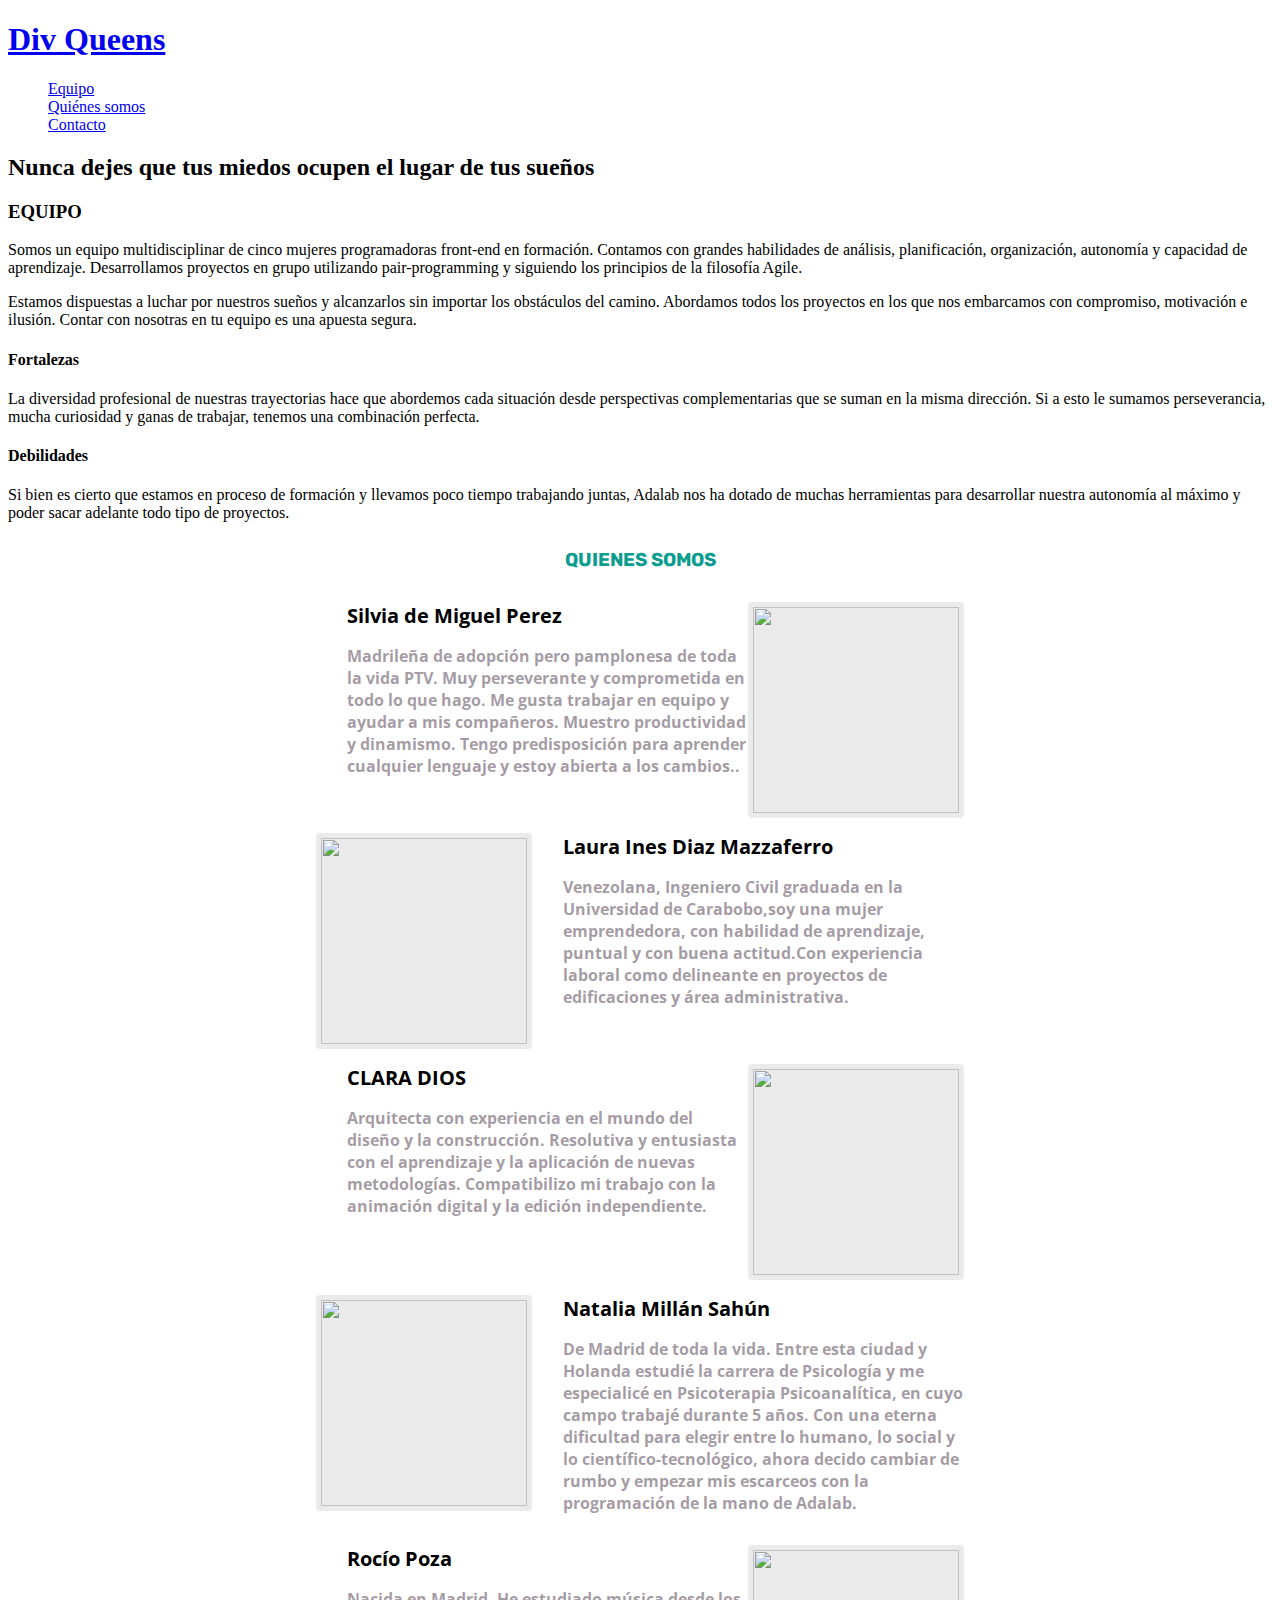
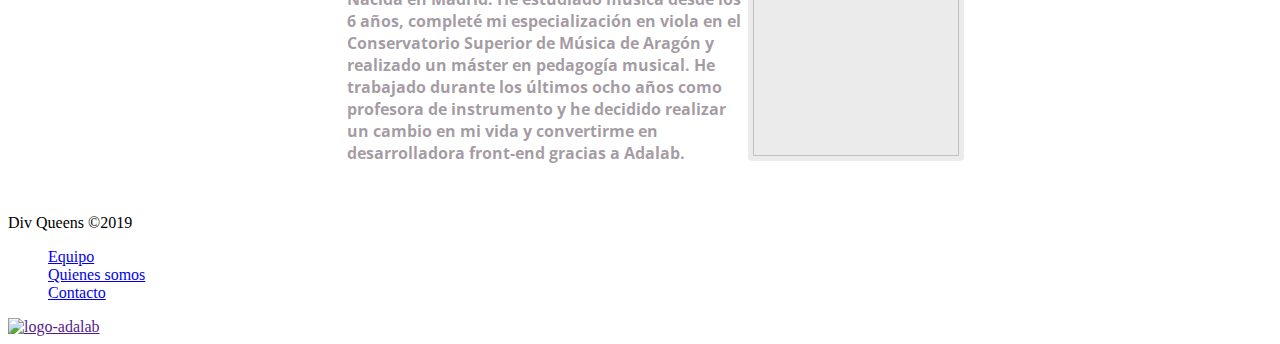
==== index.html @ 8b0242c3 "Adalabers cards tablet version" ====
<!DOCTYPE html>
<html lang="es">

<head>
    <meta charset="utf-8" />
    <title>EQUIPO 2 WEBSITE</title>
    <link rel="stylesheet" href="css/header-style.css" />
    <link rel="stylesheet" href="css/hero-style.css" />
    <link rel="stylesheet" href="css/section1-style.css" />
    <link rel="stylesheet" href="css/section2-style.css" />
    <link rel="stylesheet" href="css/footer-style.css" />
    <link href="https://fonts.googleapis.com/css?family=Open+Sans|Rubik&display=swap" rel="stylesheet">
    <meta name="viewport" content="width=device-width, initial-scale=1.0">
    <link rel="stylesheet" href="path/to/font-awesome/css/font-awesome.min.css">
    <link href="css/all.css" rel="stylesheet">
</head>

<body>
    <header class="header-container">
        <div>
            <div class="header-titlenav">
                <a class="header__title-link" href="#">
                    <h1 class="header-title">Div Queens</h1>
                </a>
                <nav class="header-nav">
                    <ul class="header-menu">
                        <li class="menu-element">
                            <a class="header-link" href="#team">Equipo</a>
                        </li>
                        <li class="menu-element">
                            <a class="header-link" href="#who">Quiénes somos</a>
                        </li>
                        <li class="menu-element">
                            <a class="header-link" href="#contact">Contacto</a>
                        </li>
                    </ul>
                </nav>
            </div>
            <div class="hero-image">
                <h2 class="lema">Nunca dejes que tus miedos ocupen el lugar de tus sueños</h2>
            </div>
        </div>
        </div>
    </header>

    <main>
        <section>
            <div class="section1-container">
                <div class="section1-cousin">
                    <h3 class="section1-title"><span id="team"></span> EQUIPO</h3>
                    <div class="section1-paragraph">
                        <p>
                            Somos un equipo multidisciplinar de cinco mujeres programadoras front-end en formación.
                            Contamos con grandes habilidades de análisis, planificación, organización, autonomía y
                            capacidad de aprendizaje. Desarrollamos proyectos en grupo utilizando pair-programming y
                            siguiendo los principios de la filosofía Agile.
                        </p>
                        <p>
                            Estamos dispuestas a luchar por nuestros sueños y alcanzarlos sin importar los obstáculos
                            del camino. Abordamos todos los proyectos en los que nos embarcamos con compromiso,
                            motivación e ilusión. Contar con nosotras en tu equipo es una apuesta segura.
                        </p>
                    </div>
                </div>

            </div>
        </section>

        <aside class="strengths-weaknesses">
            <div class="aside-container">
                <div class="aside aside-f">
                    <h4 class="aside-title">Fortalezas</h4>
                    <p class="section1-paragraph">La diversidad profesional de nuestras trayectorias hace que abordemos
                        cada situación desde perspectivas complementarias que se suman en la misma dirección. Si a esto
                        le sumamos perseverancia, mucha curiosidad y ganas de trabajar, tenemos una combinación
                        perfecta.</p>
                </div>
                <div class="aside aside-d">
                    <h4 class="aside-title">Debilidades</h4>
                    <p class="section1-paragraph">Si bien es cierto que estamos en proceso de formación y llevamos poco
                        tiempo trabajando juntas, Adalab nos ha dotado de muchas herramientas para desarrollar nuestra
                        autonomía al máximo y poder sacar adelante todo tipo de proyectos.
                    </p>
                </div>
            </div>
            <div class="arrow-down"></div>
        </aside>
        <section class="who">
            <div class="page__wrapper">
                <h3 id="who">Quienes somos<h3>
                    <ul class="who-list">
                        <li class="who-list-elemento">
                            <div class="who-image">
                                <img class="imagen" src="image/silvia.jpg" href="fotosilvia">
                            </div>
                            <div class="description">
                                    <h5>Silvia de Miguel Perez</h5>
                                    <p>Madrileña de adopción pero pamplonesa de toda la vida PTV. Muy perseverante y comprometida en
                                        todo lo que hago. Me gusta trabajar en equipo y ayudar a mis compañeros. Muestro
                                        productividad y dinamismo. Tengo predisposición para aprender cualquier lenguaje y estoy
                                        abierta a los cambios..</p>
                                    <div>
                                        <ul class="who-list-navegator">
                                            <li class="li-navegator"><a href="https://twitter.com/silviademiguel7"><i class="fab fa-twitter"></i></a></li>
                                            <li class="li-navegator"><i class="fas fa-circle small"></i></li>
                                            <li class="li-navegator"><a href="https://www.linkedin.com/in/silvia-de-miguel-p%C3%A9rez-1a7b3b53/"><i class="fab fa-linkedin-in"></i></a></li>
                                            <li class="li-navegator"><i class="fas fa-circle small"></i></li>
                                            <li class="li-navegator"><a href="https://github.com/silviademiguel7"><i class="fab fa-github-alt"></i></a></li>
                                            <li class="li-navegator"><i class="fas fa-circle small"></i></li>
                                            <li class="li-navegator"><a href="silviademiguel7@gmail.com"><i class="fa fa-envelope"></i></a></li>
                                        </ul>
                                    </div>
                            </div>
                            
                        </li>
                        <li class="who-list-elemento">
                            <div class="who-image">
                                <img class="imagen" src="image/laura.jpg" href="fotolaura">
                            </div>
                            <div class="description">
                                    <h5>Laura Ines Diaz Mazzaferro</h5>
                                    <p>Venezolana, Ingeniero Civil graduada en la Universidad de Carabobo,soy una mujer emprendedora, con habilidad de aprendizaje, puntual y con buena actitud.Con experiencia laboral como delineante en proyectos de edificaciones y área administrativa.</p>
                                    <div>
                                        <ul class="who-list-navegator">
                                            <li class="li-navegator"><a href="https://twitter.com/LauDMazzaferro"><i class="fab fa-twitter"></i></a></li>
                                            <li class="li-navegator"><i class="fas fa-circle small"></i></li>
                                            <li class="li-navegator"><a href="https://www.linkedin.com/in/laura-diaz-mazzaferro-6712a8180/"><i class="fab fa-linkedin-in"></i></a></li>
                                            <li class="li-navegator"><i class="fas fa-circle small"></i></li>
                                            <li class="li-navegator"><a href=""><i class="fab fa-github-alt"></i></a></li>
                                            <li class="li-navegator"><i class="fas fa-circle small"></i></li>
                                            <li class="li-navegator"><a href="laura.diaz.mazzaferro@gmail.com"><i class="fa fa-envelope"></i></a></li>
                                        </ul>
                                    </div>
                            </div>
                            
                        </li>
                        <li class="who-list-elemento">
                            <div class="who-image">
                                <img class="imagen" src="image/clara.jpg" href="fotolaura">
                            </div>
                            <div class="description">
                                    <h5>CLARA DIOS</h5>
                                    <p>Arquitecta con experiencia en el mundo del diseño y la construcción. Resolutiva y entusiasta con el aprendizaje y la aplicación de nuevas metodologías. Compatibilizo mi trabajo con la animación digital y la edición independiente.</p>
                                    <div>
                                        <ul class="who-list-navegator">
                                            <li class="li-navegator"><a href="https://twitter.com/ClaraDios"><i class="fab fa-twitter"></i></a></li>
                                            <li class="li-navegator"><i class="fas fa-circle small"></i></li>
                                            <li class="li-navegator"><a href="https://es.linkedin.com/in/clara-dios-diez-a5a7a775"><i class="fab fa-linkedin-in"></i></a></li>
                                            <li class="li-navegator"><i class="fas fa-circle small"></i></li>
                                            <li class="li-navegator"><a href=""><i class="fab fa-github-alt"></i></a></li>
                                            <li class="li-navegator"><i class="fas fa-circle small"></i></li>
                                            <li class="li-navegator"><a href="clara.dios.diez@gmail.com"><i class="fa fa-envelope"></i></a></li>
                                        </ul>
                                    </div>
                            </div>
                        </li>
                        <li class="who-list-elemento">
                            <div class="who-image">
                                <img class="imagen" src="image/natalia.jpg" href="fotonatalia">
                            </div>

                            <div class="description">
                                    <h5>Natalia Millán Sahún</h5>
                                    <p>De Madrid de toda la vida. Entre esta ciudad y Holanda estudié la carrera de Psicología y me especialicé en Psicoterapia Psicoanalítica, en cuyo campo trabajé durante 5 años.
                                            Con una eterna dificultad para elegir entre lo humano, lo social y lo científico-tecnológico, ahora decido cambiar de rumbo y empezar mis escarceos con la programación de la mano de Adalab.</p>
                                    <div>
                                        <ul class="who-list-navegator">
                                            <li class="li-navegator"><a href="https://twitter.com/neintaki"><i class="fab fa-twitter"></i></a></li>
                                            <li class="li-navegator"><i class="fas fa-circle small"></i></li>
                                            <li class="li-navegator"><a href="https://www.linkedin.com/in/natalia-mill%C3%A1n-sah%C3%BAn-9b861714b/"><i class="fab fa-linkedin-in"></i></a></li>
                                            <li class="li-navegator"><i class="fas fa-circle small"></i></li>
                                            <li class="li-navegator"><a href="https://github.com/Neired"><i class="fab fa-github-alt"></i></a></li>
                                            <li class="li-navegator"><i class="fas fa-circle small"></i></li>
                                            <li class="li-navegator"><a href="nmillans91@gmail.com"><i class="fa fa-envelope"></i></a></li>
                                        </ul>
                                    </div>
                            </div>
                           
                        </li>
                        <li class="who-list-elemento">
                                <div class="who-image">
                                    <img class="imagen" src="image/rocio.jpg" href="fotorocio">
                                </div>
                                <div class="description">
                                        <h5>Rocío Poza</h5>
                                        <p>Nacida en Madrid. He estudiado música desde los 6 años, completé mi especialización en viola en el Conservatorio Superior de Música de Aragón y realizado un máster en pedagogía musical.
                                                He trabajado durante los últimos ocho años como profesora de instrumento y he decidido realizar un cambio en mi vida y convertirme en desarrolladora front-end gracias a Adalab.</p>
                                        <div>
                                            <ul class="who-list-navegator">
                                                <li class="li-navegator"><a href="https://twiter.com/TrPoza?s=09"><i class="fab fa-twitter"></i></a></li>
                                                <li class="li-navegator"><i class="fas fa-circle small"></i></li>
                                                <li class="li-navegator"><a href=""><i class="fab fa-linkedin-in"></i></a></li>
                                                <li class="li-navegator"><i class="fas fa-circle small"></i></li>
                                                <li class="li-navegator"><a href=" https://github.com/PozaTR"><i class="fab fa-github-alt"></i></a></li>
                                                <li class="li-navegator"><i class="fas fa-circle small"></i></li>
                                                <li class="li-navegator"><a href="rocio.poza.tejeda@gmail.com"><i class="fa fa-envelope"></i></a></li>
                                            </ul>
                                        </div>
                                    </li>
                                </div>
                                
                </ul>
    
            </div>
    
        </section>
    </main>
</body>

<footer>
    <div class="footer">
        <div class="footer-title">
            <p>Div Queens &copy;2019</p>
        </div>

        <nav class="navegator-footer">
            <ul class="navegator-footer-menu">
                <li><a class="limenufooter" href="#team">Equipo</a></li>
                <li><a class="limenufooter" href="#who">Quienes somos</a></li>
                <li><a class="limenufooter" href="#contact">Contacto</a></li>
            </ul>
        </nav>
        <div class="container-logo">
            <a class="bloque-image" href=""><img class="logo" src="image/logo-adalab.png" alt="logo-adalab">
            </a>
        </div>
    </div>
</footer>
---- css/section2-style.css ----
#who{
    line-height: 45px;
    text-align: center;
    color: #099d8d;
    text-transform: uppercase;
    font-family:'Rubik', sans-serif;
    margin:15px;
     
}
.imagen{
    width: 100%;
    height: 100%;
}
.who-image{
    width: 180px;
    height: 180px;
    border-radius: 4px;
    border:solid 5px transparent;
    background-color: rgba(0,0,0,0.08);
    display:block;
    margin-left: auto;
    margin-right: auto;
}
ul{
    list-style: none;
}
.who-list{
    display:flex;
    flex-direction: column;
    text-align: center;
    padding: 0px;
    margin: 0px;
}
.who-list-elemento{
    margin:0px 15px 15px 15px;
    font-family:'Open Sans', sans-serif;
    font-size: 16px;
    color:#5458
}
h5{
   font-family: 'Open Sans', sans-serif;
   font-size: 20px;
   color: black;
}
.who-list-navegator {
   display: flex;
   flex-direction: row;
   justify-content:center;
   align-items: center;
   padding:0px;
}

.li-navegator{
   padding: 0px 3px;
}
.small {

   font-size: 4px;
   
    }
    .fab, .fa {
       color: #099d8d;
   }
    
.page__wrapper{
   width: 290px;
   border-color: black solid 2px;
   margin:auto;
}
/*para tablet*/
@media all and (min-width:768px) 
{
    .who-list-elemento{
        display:flex;/*añadimos elemenos flex*/
        margin:0px 15px 15px 15px;
        font-family:'Open Sans', sans-serif;
        font-size: 16px;
        color:#5458;
    }
    .page__wrapper{
        width: 678px;
        border-color: black solid 2px;
        margin: auto;

    }
    .who-image{
        width:206px;
    height: 206px;
    
        
    }
    
    .imagen{
    width:206px;
    height: 206px;
    
        
    }
    .description{
        display: flex;
        flex-direction: column;
        align-items: flex-start;
        margin-left: 31px;
        text-align: left;

    }
    h5{
        margin-block-end: 0em;
        margin-block-start: 0em; 
        
    }
    .who-list{
        display: flex;
        flex-direction: column;
    }
    .who-list .who-list-elemento:nth-child(2n+1) .who-image{
    
    order: 2;

}
    
}
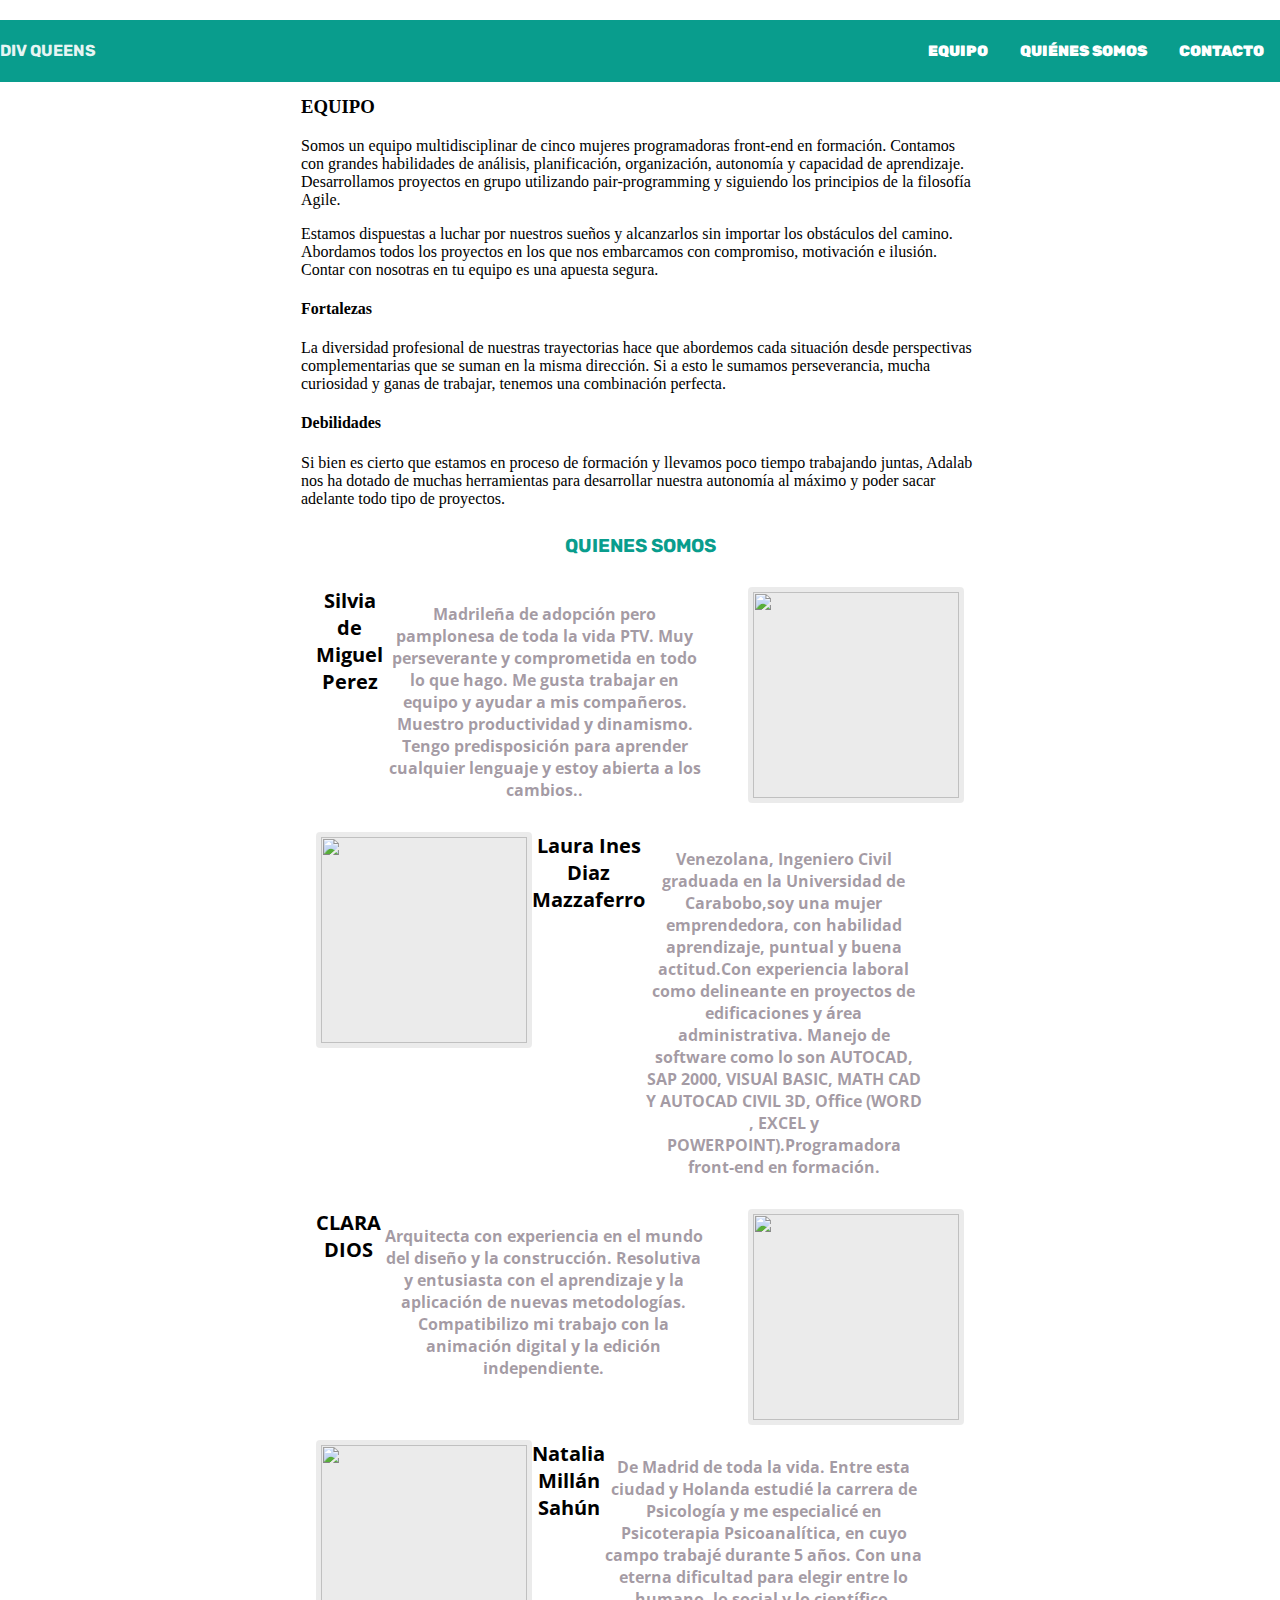
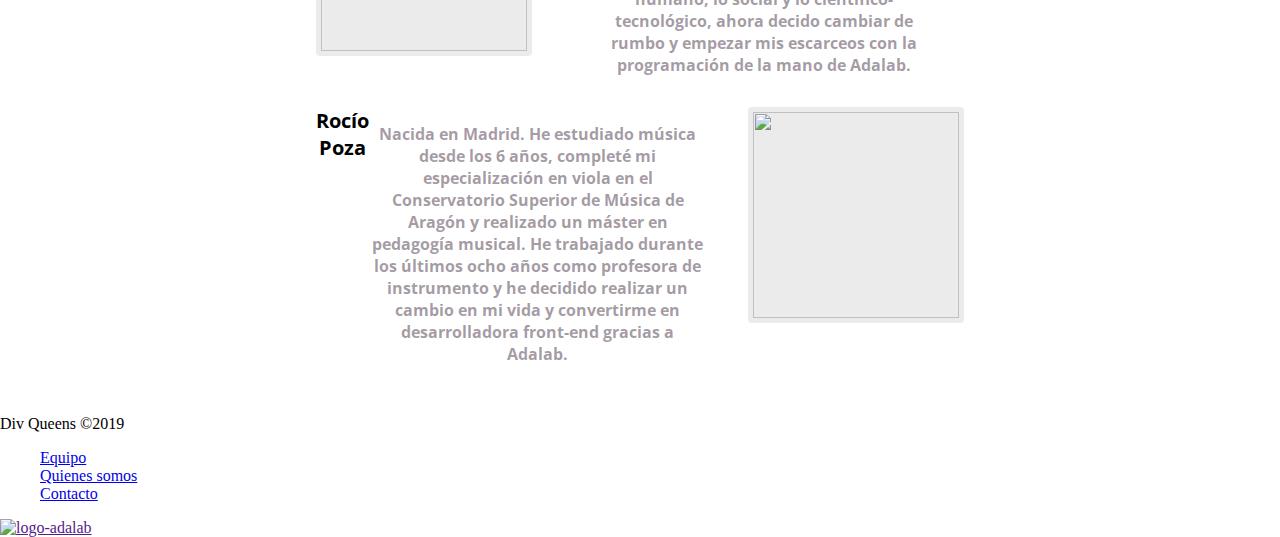
==== commit 1bde82d7: "fixed title header aligment" ====
--- a/index.html
+++ b/index.html
@@ -4,6 +4,7 @@
 <head>
     <meta charset="utf-8" />
     <title>EQUIPO 2 WEBSITE</title>
+    <link rel="stylesheet" href="css/main.css" />
     <link rel="stylesheet" href="css/header-style.css" />
     <link rel="stylesheet" href="css/hero-style.css" />
     <link rel="stylesheet" href="css/section1-style.css" />
@@ -17,35 +18,37 @@
 
 <body>
     <header class="header-container">
-        <div>
             <div class="header-titlenav">
-                <a class="header__title-link" href="#">
-                    <h1 class="header-title">Div Queens</h1>
-                </a>
-                <nav class="header-nav">
-                    <ul class="header-menu">
-                        <li class="menu-element">
-                            <a class="header-link" href="#team">Equipo</a>
-                        </li>
-                        <li class="menu-element">
-                            <a class="header-link" href="#who">Quiénes somos</a>
-                        </li>
-                        <li class="menu-element">
-                            <a class="header-link" href="#contact">Contacto</a>
-                        </li>
-                    </ul>
-                </nav>
+                <div class="page__wrapper">
+                    <h1 class="header-title">
+                        <a class="header__title-link" href="#">Div Queens</a>
+                    </h1>
+                    <nav class="header-nav">
+                        <ul class="header-menu">
+                            <li class="menu-element">
+                                <a class="header-link" href="#team">Equipo</a>
+                            </li>
+                            <li class="menu-element">
+                                <a class="header-link" href="#who">Quiénes somos</a>
+                            </li>
+                            <li class="menu-element">
+                                <a class="header-link" href="#contact">Contacto</a>
+                            </li>
+                        </ul>
+                    </nav>
+                </div>
+               
             </div>
             <div class="hero-image">
-                <h2 class="lema">Nunca dejes que tus miedos ocupen el lugar de tus sueños</h2>
-            </div>
-        </div>
-        </div>
+                <div class="page__wrapper">
+                    <h2 class="lema">Nunca dejes que tus miedos ocupen el lugar de tus sueños</h2>
+                </div>
+            </div>
     </header>
 
     <main>
         <section>
-            <div class="section1-container">
+            <div class="page__wrapper section1-container">
                 <div class="section1-cousin">
                     <h3 class="section1-title"><span id="team"></span> EQUIPO</h3>
                     <div class="section1-paragraph">
@@ -67,7 +70,7 @@
         </section>
 
         <aside class="strengths-weaknesses">
-            <div class="aside-container">
+            <div class="page__wrapper aside-container">
                 <div class="aside aside-f">
                     <h4 class="aside-title">Fortalezas</h4>
                     <p class="section1-paragraph">La diversidad profesional de nuestras trayectorias hace que abordemos
@@ -93,112 +96,97 @@
                             <div class="who-image">
                                 <img class="imagen" src="image/silvia.jpg" href="fotosilvia">
                             </div>
-                            <div class="description">
-                                    <h5>Silvia de Miguel Perez</h5>
-                                    <p>Madrileña de adopción pero pamplonesa de toda la vida PTV. Muy perseverante y comprometida en
-                                        todo lo que hago. Me gusta trabajar en equipo y ayudar a mis compañeros. Muestro
-                                        productividad y dinamismo. Tengo predisposición para aprender cualquier lenguaje y estoy
-                                        abierta a los cambios..</p>
-                                    <div>
-                                        <ul class="who-list-navegator">
-                                            <li class="li-navegator"><a href="https://twitter.com/silviademiguel7"><i class="fab fa-twitter"></i></a></li>
-                                            <li class="li-navegator"><i class="fas fa-circle small"></i></li>
-                                            <li class="li-navegator"><a href="https://www.linkedin.com/in/silvia-de-miguel-p%C3%A9rez-1a7b3b53/"><i class="fab fa-linkedin-in"></i></a></li>
-                                            <li class="li-navegator"><i class="fas fa-circle small"></i></li>
-                                            <li class="li-navegator"><a href="https://github.com/silviademiguel7"><i class="fab fa-github-alt"></i></a></li>
-                                            <li class="li-navegator"><i class="fas fa-circle small"></i></li>
-                                            <li class="li-navegator"><a href="silviademiguel7@gmail.com"><i class="fa fa-envelope"></i></a></li>
-                                        </ul>
-                                    </div>
-                            </div>
-                            
+                            <h5>Silvia de Miguel Perez</h5>
+                            <p>Madrileña de adopción pero pamplonesa de toda la vida PTV. Muy perseverante y comprometida en
+                                todo lo que hago. Me gusta trabajar en equipo y ayudar a mis compañeros. Muestro
+                                productividad y dinamismo. Tengo predisposición para aprender cualquier lenguaje y estoy
+                                abierta a los cambios..</p>
+                            <div>
+                                <ul class="who-list-navegator">
+                                    <li class="li-navegator"><a href="https://twitter.com/silviademiguel7"><i class="fab fa-twitter"></i></a></li>
+                                    <li class="li-navegator"><i class="fas fa-circle small"></i></li>
+                                    <li class="li-navegator"><a href="https://www.linkedin.com/in/silvia-de-miguel-p%C3%A9rez-1a7b3b53/"><i class="fab fa-linkedin-in"></i></a></li>
+                                    <li class="li-navegator"><i class="fas fa-circle small"></i></li>
+                                    <li class="li-navegator"><a href="https://github.com/silviademiguel7"><i class="fab fa-github-alt"></i></a></li>
+                                    <li class="li-navegator"><i class="fas fa-circle small"></i></li>
+                                    <li class="li-navegator"><a href="silviademiguel7@gmail.com"><i class="fa fa-envelope"></i></a></li>
+                                </ul>
+                            </div>
                         </li>
                         <li class="who-list-elemento">
                             <div class="who-image">
                                 <img class="imagen" src="image/laura.jpg" href="fotolaura">
                             </div>
-                            <div class="description">
-                                    <h5>Laura Ines Diaz Mazzaferro</h5>
-                                    <p>Venezolana, Ingeniero Civil graduada en la Universidad de Carabobo,soy una mujer emprendedora, con habilidad de aprendizaje, puntual y con buena actitud.Con experiencia laboral como delineante en proyectos de edificaciones y área administrativa.</p>
-                                    <div>
-                                        <ul class="who-list-navegator">
-                                            <li class="li-navegator"><a href="https://twitter.com/LauDMazzaferro"><i class="fab fa-twitter"></i></a></li>
-                                            <li class="li-navegator"><i class="fas fa-circle small"></i></li>
-                                            <li class="li-navegator"><a href="https://www.linkedin.com/in/laura-diaz-mazzaferro-6712a8180/"><i class="fab fa-linkedin-in"></i></a></li>
-                                            <li class="li-navegator"><i class="fas fa-circle small"></i></li>
-                                            <li class="li-navegator"><a href=""><i class="fab fa-github-alt"></i></a></li>
-                                            <li class="li-navegator"><i class="fas fa-circle small"></i></li>
-                                            <li class="li-navegator"><a href="laura.diaz.mazzaferro@gmail.com"><i class="fa fa-envelope"></i></a></li>
-                                        </ul>
-                                    </div>
-                            </div>
-                            
+                            <h5>Laura Ines Diaz Mazzaferro</h5>
+                            <p>Venezolana, Ingeniero Civil graduada en la Universidad de Carabobo,soy una mujer emprendedora, con habilidad aprendizaje, puntual y buena actitud.Con experiencia laboral como delineante en proyectos de edificaciones y área administrativa. Manejo de software como lo son AUTOCAD, SAP 2000, VISUAl BASIC, MATH CAD Y AUTOCAD CIVIL 3D, Office (WORD , EXCEL y POWERPOINT).Programadora front-end en formación.</p>
+                            <div>
+                                <ul class="who-list-navegator">
+                                    <li class="li-navegator"><a href="https://twitter.com/LauDMazzaferro"><i class="fab fa-twitter"></i></a></li>
+                                    <li class="li-navegator"><i class="fas fa-circle small"></i></li>
+                                    <li class="li-navegator"><a href="https://www.linkedin.com/in/laura-diaz-mazzaferro-6712a8180/"><i class="fab fa-linkedin-in"></i></a></li>
+                                    <li class="li-navegator"><i class="fas fa-circle small"></i></li>
+                                    <li class="li-navegator"><a href=""><i class="fab fa-github-alt"></i></a></li>
+                                    <li class="li-navegator"><i class="fas fa-circle small"></i></li>
+                                    <li class="li-navegator"><a href="laura.diaz.mazzaferro@gmail.com"><i class="fa fa-envelope"></i></a></li>
+                                </ul>
+                            </div>
                         </li>
                         <li class="who-list-elemento">
                             <div class="who-image">
                                 <img class="imagen" src="image/clara.jpg" href="fotolaura">
                             </div>
-                            <div class="description">
-                                    <h5>CLARA DIOS</h5>
-                                    <p>Arquitecta con experiencia en el mundo del diseño y la construcción. Resolutiva y entusiasta con el aprendizaje y la aplicación de nuevas metodologías. Compatibilizo mi trabajo con la animación digital y la edición independiente.</p>
-                                    <div>
-                                        <ul class="who-list-navegator">
-                                            <li class="li-navegator"><a href="https://twitter.com/ClaraDios"><i class="fab fa-twitter"></i></a></li>
-                                            <li class="li-navegator"><i class="fas fa-circle small"></i></li>
-                                            <li class="li-navegator"><a href="https://es.linkedin.com/in/clara-dios-diez-a5a7a775"><i class="fab fa-linkedin-in"></i></a></li>
-                                            <li class="li-navegator"><i class="fas fa-circle small"></i></li>
-                                            <li class="li-navegator"><a href=""><i class="fab fa-github-alt"></i></a></li>
-                                            <li class="li-navegator"><i class="fas fa-circle small"></i></li>
-                                            <li class="li-navegator"><a href="clara.dios.diez@gmail.com"><i class="fa fa-envelope"></i></a></li>
-                                        </ul>
-                                    </div>
+                            <h5>CLARA DIOS</h5>
+                            <p>Arquitecta con experiencia en el mundo del diseño y la construcción. Resolutiva y entusiasta con el aprendizaje y la aplicación de nuevas metodologías. Compatibilizo mi trabajo con la animación digital y la edición independiente.</p>
+                            <div>
+                                <ul class="who-list-navegator">
+                                    <li class="li-navegator"><a href="https://twitter.com/ClaraDios"><i class="fab fa-twitter"></i></a></li>
+                                    <li class="li-navegator"><i class="fas fa-circle small"></i></li>
+                                    <li class="li-navegator"><a href="https://es.linkedin.com/in/clara-dios-diez-a5a7a775"><i class="fab fa-linkedin-in"></i></a></li>
+                                    <li class="li-navegator"><i class="fas fa-circle small"></i></li>
+                                    <li class="li-navegator"><a href=""><i class="fab fa-github-alt"></i></a></li>
+                                    <li class="li-navegator"><i class="fas fa-circle small"></i></li>
+                                    <li class="li-navegator"><a href="clara.dios.diez@gmail.com"><i class="fa fa-envelope"></i></a></li>
+                                </ul>
                             </div>
                         </li>
                         <li class="who-list-elemento">
                             <div class="who-image">
                                 <img class="imagen" src="image/natalia.jpg" href="fotonatalia">
                             </div>
-
-                            <div class="description">
-                                    <h5>Natalia Millán Sahún</h5>
-                                    <p>De Madrid de toda la vida. Entre esta ciudad y Holanda estudié la carrera de Psicología y me especialicé en Psicoterapia Psicoanalítica, en cuyo campo trabajé durante 5 años.
-                                            Con una eterna dificultad para elegir entre lo humano, lo social y lo científico-tecnológico, ahora decido cambiar de rumbo y empezar mis escarceos con la programación de la mano de Adalab.</p>
-                                    <div>
-                                        <ul class="who-list-navegator">
-                                            <li class="li-navegator"><a href="https://twitter.com/neintaki"><i class="fab fa-twitter"></i></a></li>
-                                            <li class="li-navegator"><i class="fas fa-circle small"></i></li>
-                                            <li class="li-navegator"><a href="https://www.linkedin.com/in/natalia-mill%C3%A1n-sah%C3%BAn-9b861714b/"><i class="fab fa-linkedin-in"></i></a></li>
-                                            <li class="li-navegator"><i class="fas fa-circle small"></i></li>
-                                            <li class="li-navegator"><a href="https://github.com/Neired"><i class="fab fa-github-alt"></i></a></li>
-                                            <li class="li-navegator"><i class="fas fa-circle small"></i></li>
-                                            <li class="li-navegator"><a href="nmillans91@gmail.com"><i class="fa fa-envelope"></i></a></li>
-                                        </ul>
-                                    </div>
-                            </div>
-                           
+                            <h5>Natalia Millán Sahún</h5>
+                            <p>De Madrid de toda la vida. Entre esta ciudad y Holanda estudié la carrera de Psicología y me especialicé en Psicoterapia Psicoanalítica, en cuyo campo trabajé durante 5 años.
+                                    Con una eterna dificultad para elegir entre lo humano, lo social y lo científico-tecnológico, ahora decido cambiar de rumbo y empezar mis escarceos con la programación de la mano de Adalab.</p>
+                            <div>
+                                <ul class="who-list-navegator">
+                                    <li class="li-navegator"><a href="https://twitter.com/neintaki"><i class="fab fa-twitter"></i></a></li>
+                                    <li class="li-navegator"><i class="fas fa-circle small"></i></li>
+                                    <li class="li-navegator"><a href="https://www.linkedin.com/in/natalia-mill%C3%A1n-sah%C3%BAn-9b861714b/"><i class="fab fa-linkedin-in"></i></a></li>
+                                    <li class="li-navegator"><i class="fas fa-circle small"></i></li>
+                                    <li class="li-navegator"><a href="https://github.com/Neired"><i class="fab fa-github-alt"></i></a></li>
+                                    <li class="li-navegator"><i class="fas fa-circle small"></i></li>
+                                    <li class="li-navegator"><a href="nmillans91@gmail.com"><i class="fa fa-envelope"></i></a></li>
+                                </ul>
+                            </div>
                         </li>
                         <li class="who-list-elemento">
                                 <div class="who-image">
                                     <img class="imagen" src="image/rocio.jpg" href="fotorocio">
                                 </div>
-                                <div class="description">
-                                        <h5>Rocío Poza</h5>
-                                        <p>Nacida en Madrid. He estudiado música desde los 6 años, completé mi especialización en viola en el Conservatorio Superior de Música de Aragón y realizado un máster en pedagogía musical.
-                                                He trabajado durante los últimos ocho años como profesora de instrumento y he decidido realizar un cambio en mi vida y convertirme en desarrolladora front-end gracias a Adalab.</p>
-                                        <div>
-                                            <ul class="who-list-navegator">
-                                                <li class="li-navegator"><a href="https://twiter.com/TrPoza?s=09"><i class="fab fa-twitter"></i></a></li>
-                                                <li class="li-navegator"><i class="fas fa-circle small"></i></li>
-                                                <li class="li-navegator"><a href=""><i class="fab fa-linkedin-in"></i></a></li>
-                                                <li class="li-navegator"><i class="fas fa-circle small"></i></li>
-                                                <li class="li-navegator"><a href=" https://github.com/PozaTR"><i class="fab fa-github-alt"></i></a></li>
-                                                <li class="li-navegator"><i class="fas fa-circle small"></i></li>
-                                                <li class="li-navegator"><a href="rocio.poza.tejeda@gmail.com"><i class="fa fa-envelope"></i></a></li>
-                                            </ul>
-                                        </div>
-                                    </li>
+                                <h5>Rocío Poza</h5>
+                                <p>Nacida en Madrid. He estudiado música desde los 6 años, completé mi especialización en viola en el Conservatorio Superior de Música de Aragón y realizado un máster en pedagogía musical.
+                                        He trabajado durante los últimos ocho años como profesora de instrumento y he decidido realizar un cambio en mi vida y convertirme en desarrolladora front-end gracias a Adalab.</p>
+                                <div>
+                                    <ul class="who-list-navegator">
+                                        <li class="li-navegator"><a href="https://twiter.com/TrPoza?s=09"><i class="fab fa-twitter"></i></a></li>
+                                        <li class="li-navegator"><i class="fas fa-circle small"></i></li>
+                                        <li class="li-navegator"><a href=""><i class="fab fa-linkedin-in"></i></a></li>
+                                        <li class="li-navegator"><i class="fas fa-circle small"></i></li>
+                                        <li class="li-navegator"><a href=" https://github.com/PozaTR"><i class="fab fa-github-alt"></i></a></li>
+                                        <li class="li-navegator"><i class="fas fa-circle small"></i></li>
+                                        <li class="li-navegator"><a href="rocio.poza.tejeda@gmail.com"><i class="fa fa-envelope"></i></a></li>
+                                    </ul>
                                 </div>
-                                
+                            </li>
                 </ul>
     
             </div>
--- a/css/header-style.css
+++ b/css/header-style.css
@@ -0,0 +1,83 @@
+body{
+    margin:0px;
+    padding:0px;
+}
+    /*cambiar las alturas por paddings*/
+.header-container {
+    font-family:'Rubik', sans-serif;
+    font-weight: 900;
+    color:#FFFFFF;
+    padding:0px;
+}
+
+.header-titlenav{
+    width:100%;
+    position:fixed;
+    z-index:1;
+    background-color: #099d8d;  
+}
+
+.header__title-link {
+    text-decoration: none;
+    color:inherit;
+}
+
+.header-title {
+    opacity:0.9;
+    font-size:16px;
+    margin:0px;
+    padding:15px; /*poner como porcentaje*/
+    text-align:center;
+    text-transform: uppercase;
+    display:flex;
+    justify-content:center;
+    align-items:center;  
+}
+.header-nav {
+    background-color: rgba(20, 217, 196, 0.9);
+    margin:0 -15px;
+    padding:8px 15px;
+}
+.header-menu{
+    font-size:15px;
+    list-style:none;
+    display:flex;
+    flex-flow:row wrap;
+    justify-content:space-between;
+    align-content:center;
+    margin:0px;
+    padding:0px;
+}
+
+.header-link{
+    text-decoration:none;
+    color:inherit;
+    text-transform: uppercase;
+    }
+    
+@media all and (min-width:768px){
+    .header-title{
+        padding:0;
+        height:46px;
+    }
+    .header-titlenav .page__wrapper {
+        display: flex;
+        justify-content: space-between;
+        align-items:center;
+        width: 100vw;
+    
+        /*no sabamos cambiar el alto*/
+        
+    }
+    .header-nav{      
+        height:46px;
+        background:none;
+    }
+    .header-menu{
+        padding:0;
+        height:46px;
+    }
+    .menu-element{
+        margin:0 16px;
+    }
+}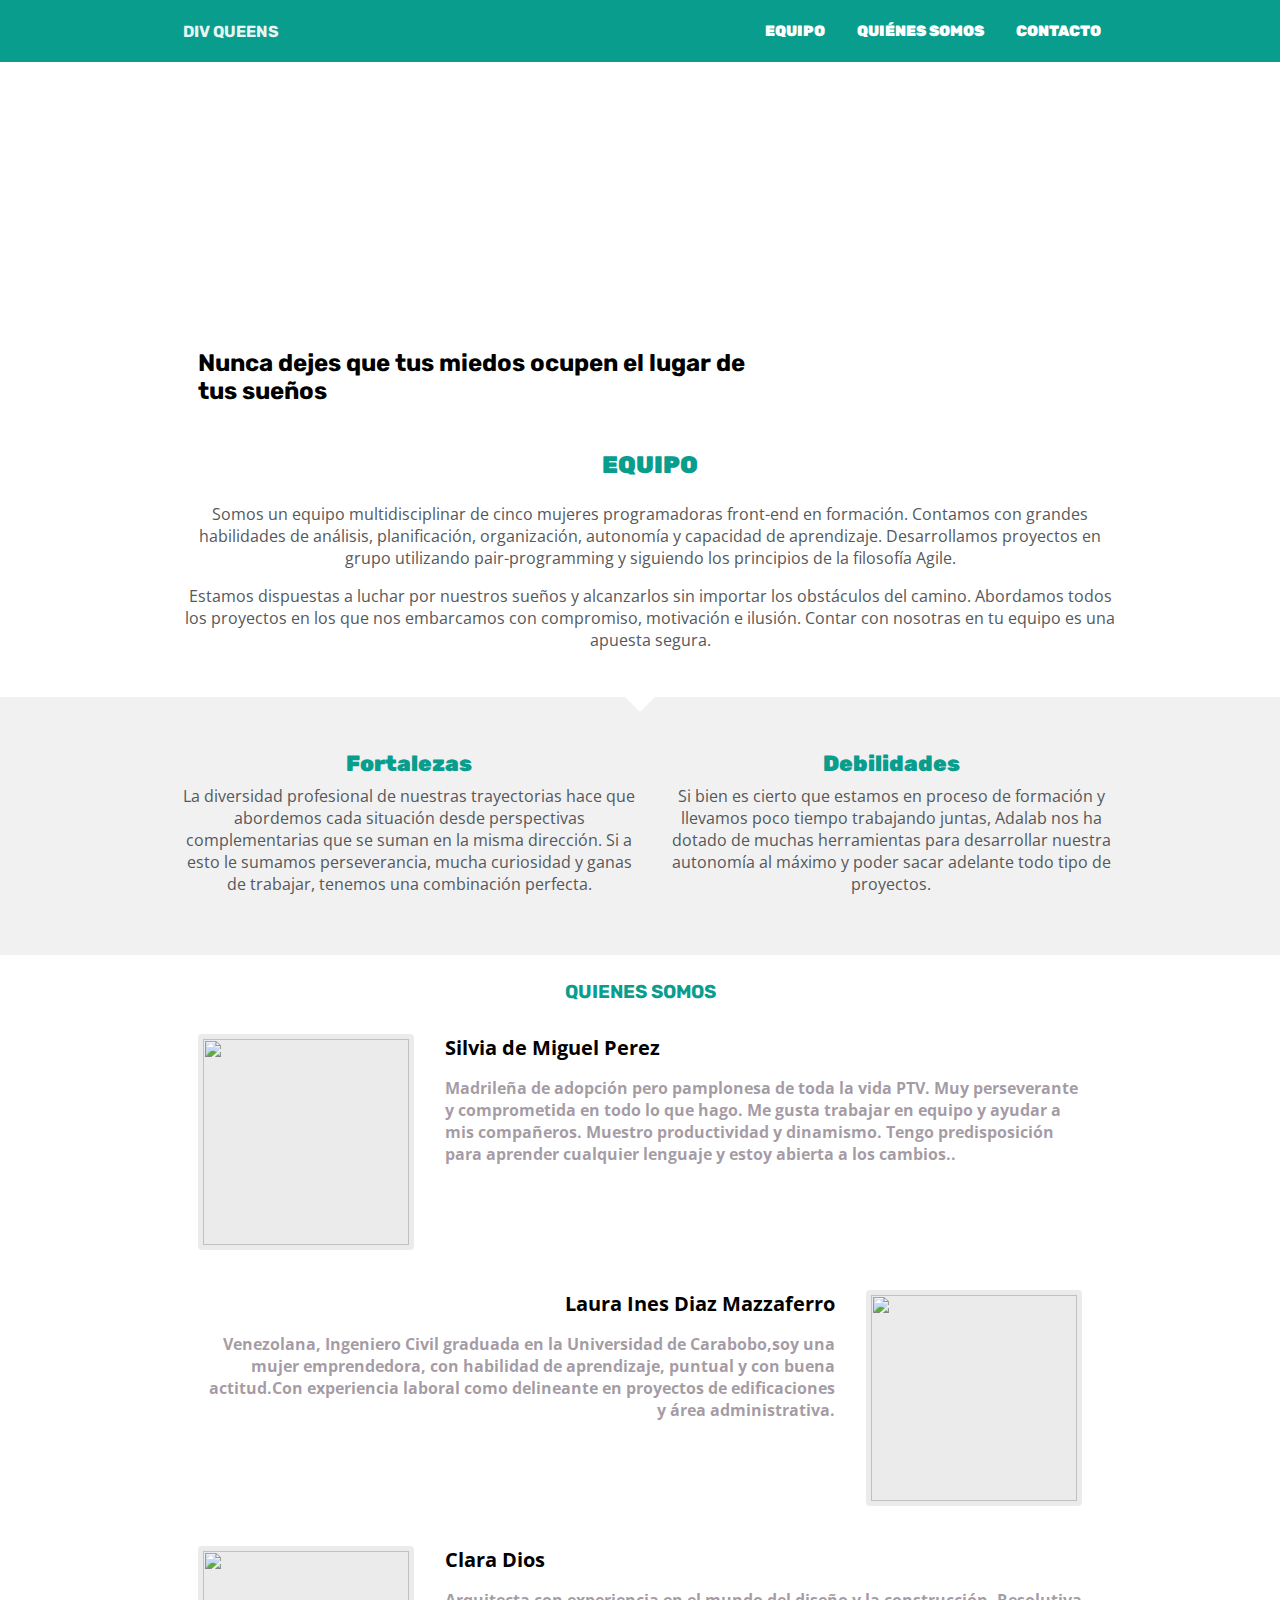
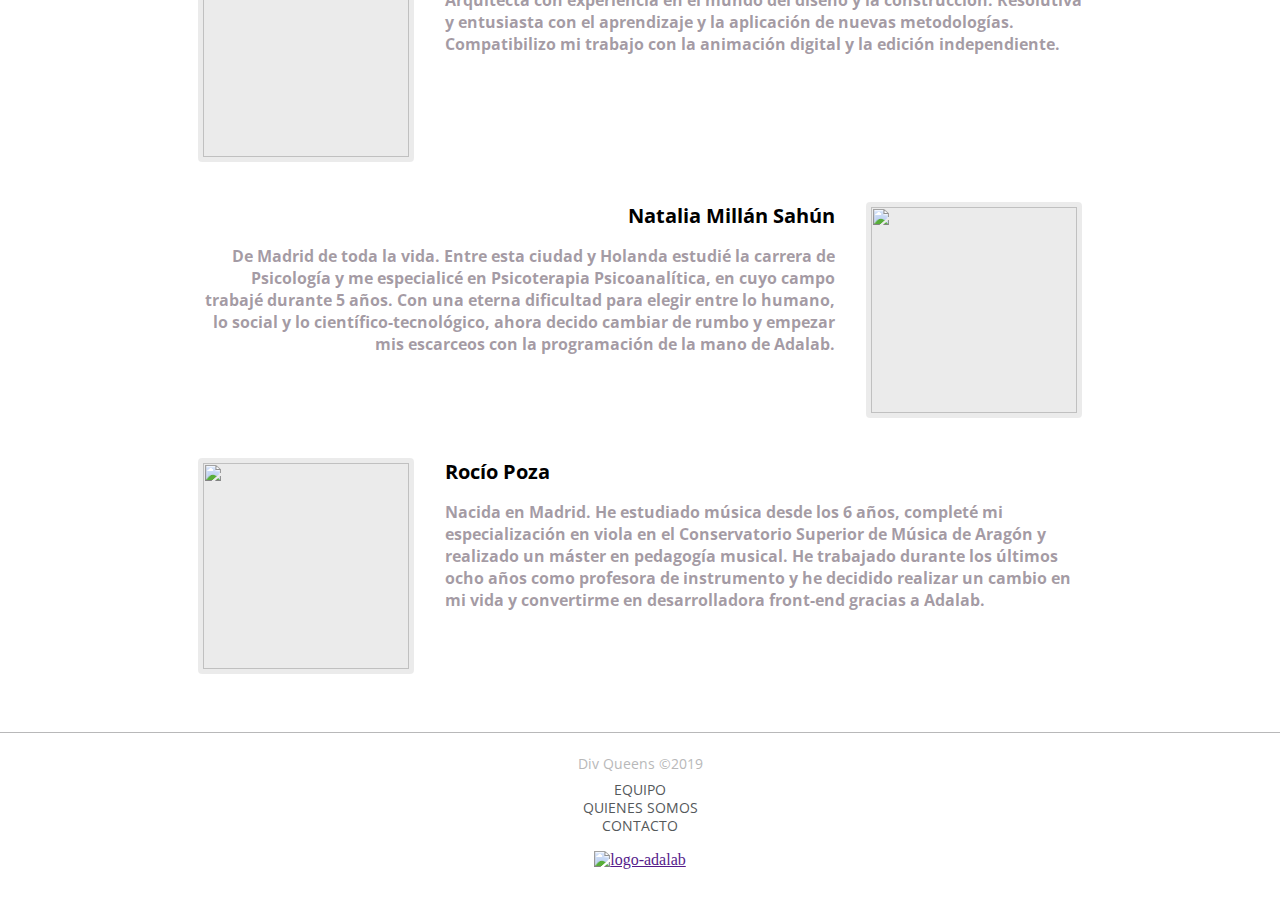
==== commit bdf6f221: "Merge branch 'master' of https://github.com/Adalab/g-m1-divqueens" ====
--- a/index.html
+++ b/index.html
@@ -29,7 +29,7 @@
                                 <a class="header-link" href="#team">Equipo</a>
                             </li>
                             <li class="menu-element">
-                                <a class="header-link" href="#who">Quiénes somos</a>
+                                <a class="header-link" href="#who__link">Quiénes somos</a>
                             </li>
                             <li class="menu-element">
                                 <a class="header-link" href="#contact">Contacto</a>
@@ -90,103 +90,119 @@
         </aside>
         <section class="who">
             <div class="page__wrapper">
-                <h3 id="who">Quienes somos<h3>
+                <h3 id="who"><span id="who__link"></span>Quienes somos<h3>
                     <ul class="who-list">
                         <li class="who-list-elemento">
                             <div class="who-image">
                                 <img class="imagen" src="image/silvia.jpg" href="fotosilvia">
                             </div>
-                            <h5>Silvia de Miguel Perez</h5>
-                            <p>Madrileña de adopción pero pamplonesa de toda la vida PTV. Muy perseverante y comprometida en
-                                todo lo que hago. Me gusta trabajar en equipo y ayudar a mis compañeros. Muestro
-                                productividad y dinamismo. Tengo predisposición para aprender cualquier lenguaje y estoy
-                                abierta a los cambios..</p>
-                            <div>
-                                <ul class="who-list-navegator">
-                                    <li class="li-navegator"><a href="https://twitter.com/silviademiguel7"><i class="fab fa-twitter"></i></a></li>
-                                    <li class="li-navegator"><i class="fas fa-circle small"></i></li>
-                                    <li class="li-navegator"><a href="https://www.linkedin.com/in/silvia-de-miguel-p%C3%A9rez-1a7b3b53/"><i class="fab fa-linkedin-in"></i></a></li>
-                                    <li class="li-navegator"><i class="fas fa-circle small"></i></li>
-                                    <li class="li-navegator"><a href="https://github.com/silviademiguel7"><i class="fab fa-github-alt"></i></a></li>
-                                    <li class="li-navegator"><i class="fas fa-circle small"></i></li>
-                                    <li class="li-navegator"><a href="silviademiguel7@gmail.com"><i class="fa fa-envelope"></i></a></li>
-                                </ul>
-                            </div>
+                            <div class="description">
+                                    <h5>Silvia de Miguel Perez</h5>
+                                    <p>Madrileña de adopción pero pamplonesa de toda la vida PTV. Muy perseverante y comprometida en
+                                        todo lo que hago. Me gusta trabajar en equipo y ayudar a mis compañeros. Muestro
+                                        productividad y dinamismo. Tengo predisposición para aprender cualquier lenguaje y estoy
+                                        abierta a los cambios..</p>
+                                    <div>
+                                        <ul class="who-list-navegator">
+                                            <li class="li-navegator"><a href="https://twitter.com/silviademiguel7"><i class="fab fa-twitter"></i></a></li>
+                                            <li class="li-navegator"><i class="fas fa-circle small"></i></li>
+                                            <li class="li-navegator"><a href="https://www.linkedin.com/in/silvia-de-miguel-p%C3%A9rez-1a7b3b53/"><i class="fab fa-linkedin-in"></i></a></li>
+                                            <li class="li-navegator"><i class="fas fa-circle small"></i></li>
+                                            <li class="li-navegator"><a href="https://github.com/silviademiguel7"><i class="fab fa-github-alt"></i></a></li>
+                                            <li class="li-navegator"><i class="fas fa-circle small"></i></li>
+                                            <li class="li-navegator"><a href="silviademiguel7@gmail.com"><i class="fa fa-envelope"></i></a></li>
+                                        </ul>
+                                    </div>
+                            </div>
+                            
                         </li>
                         <li class="who-list-elemento">
                             <div class="who-image">
                                 <img class="imagen" src="image/laura.jpg" href="fotolaura">
                             </div>
-                            <h5>Laura Ines Diaz Mazzaferro</h5>
-                            <p>Venezolana, Ingeniero Civil graduada en la Universidad de Carabobo,soy una mujer emprendedora, con habilidad aprendizaje, puntual y buena actitud.Con experiencia laboral como delineante en proyectos de edificaciones y área administrativa. Manejo de software como lo son AUTOCAD, SAP 2000, VISUAl BASIC, MATH CAD Y AUTOCAD CIVIL 3D, Office (WORD , EXCEL y POWERPOINT).Programadora front-end en formación.</p>
-                            <div>
-                                <ul class="who-list-navegator">
-                                    <li class="li-navegator"><a href="https://twitter.com/LauDMazzaferro"><i class="fab fa-twitter"></i></a></li>
-                                    <li class="li-navegator"><i class="fas fa-circle small"></i></li>
-                                    <li class="li-navegator"><a href="https://www.linkedin.com/in/laura-diaz-mazzaferro-6712a8180/"><i class="fab fa-linkedin-in"></i></a></li>
-                                    <li class="li-navegator"><i class="fas fa-circle small"></i></li>
-                                    <li class="li-navegator"><a href=""><i class="fab fa-github-alt"></i></a></li>
-                                    <li class="li-navegator"><i class="fas fa-circle small"></i></li>
-                                    <li class="li-navegator"><a href="laura.diaz.mazzaferro@gmail.com"><i class="fa fa-envelope"></i></a></li>
-                                </ul>
-                            </div>
-                        </li>
-                        <li class="who-list-elemento">
-                            <div class="who-image">
-                                <img class="imagen" src="image/clara.jpg" href="fotolaura">
-                            </div>
-                            <h5>CLARA DIOS</h5>
-                            <p>Arquitecta con experiencia en el mundo del diseño y la construcción. Resolutiva y entusiasta con el aprendizaje y la aplicación de nuevas metodologías. Compatibilizo mi trabajo con la animación digital y la edición independiente.</p>
-                            <div>
-                                <ul class="who-list-navegator">
-                                    <li class="li-navegator"><a href="https://twitter.com/ClaraDios"><i class="fab fa-twitter"></i></a></li>
-                                    <li class="li-navegator"><i class="fas fa-circle small"></i></li>
-                                    <li class="li-navegator"><a href="https://es.linkedin.com/in/clara-dios-diez-a5a7a775"><i class="fab fa-linkedin-in"></i></a></li>
-                                    <li class="li-navegator"><i class="fas fa-circle small"></i></li>
-                                    <li class="li-navegator"><a href=""><i class="fab fa-github-alt"></i></a></li>
-                                    <li class="li-navegator"><i class="fas fa-circle small"></i></li>
-                                    <li class="li-navegator"><a href="clara.dios.diez@gmail.com"><i class="fa fa-envelope"></i></a></li>
-                                </ul>
+                            <div class="description">
+                                    <h5>Laura Ines Diaz Mazzaferro</h5>
+                                    <p>Venezolana, Ingeniero Civil graduada en la Universidad de Carabobo,soy una mujer emprendedora, con habilidad de aprendizaje, puntual y con buena actitud.Con experiencia laboral como delineante en proyectos de edificaciones y área administrativa.</p>
+                                    <div>
+                                        <ul class="who-list-navegator">
+                                            <li class="li-navegator"><a href="https://twitter.com/LauDMazzaferro"><i class="fab fa-twitter"></i></a></li>
+                                            <li class="li-navegator"><i class="fas fa-circle small"></i></li>
+                                            <li class="li-navegator"><a href="https://www.linkedin.com/in/laura-diaz-mazzaferro-6712a8180/"><i class="fab fa-linkedin-in"></i></a></li>
+                                            <li class="li-navegator"><i class="fas fa-circle small"></i></li>
+                                            <li class="li-navegator"><a href=""><i class="fab fa-github-alt"></i></a></li>
+                                            <li class="li-navegator"><i class="fas fa-circle small"></i></li>
+                                            <li class="li-navegator"><a href="laura.diaz.mazzaferro@gmail.com"><i class="fa fa-envelope"></i></a></li>
+                                        </ul>
+                                    </div>
+                            </div>
+                            
+                        </li>
+                        <li class="who-list-elemento">
+                            <div class="who-image">
+                                <img class="imagen" src="image/clara.jpg" href="fotoclara">
+                            </div>
+                            <div class="description">
+                                    <h5>Clara Dios</h5>
+                                    <p>Arquitecta con experiencia en el mundo del diseño y la construcción. Resolutiva y entusiasta con el aprendizaje y la aplicación de nuevas metodologías. Compatibilizo mi trabajo con la animación digital y la edición independiente.</p>
+                                    <div>
+                                        <ul class="who-list-navegator">
+                                            <li class="li-navegator"><a href="https://twitter.com/ClaraDios"><i class="fab fa-twitter"></i></a></li>
+                                            <li class="li-navegator"><i class="fas fa-circle small"></i></li>
+                                            <li class="li-navegator"><a href="https://es.linkedin.com/in/clara-dios-diez-a5a7a775"><i class="fab fa-linkedin-in"></i></a></li>
+                                            <li class="li-navegator"><i class="fas fa-circle small"></i></li>
+                                            <li class="li-navegator"><a href=""><i class="fab fa-github-alt"></i></a></li>
+                                            <li class="li-navegator"><i class="fas fa-circle small"></i></li>
+                                            <li class="li-navegator"><a href="clara.dios.diez@gmail.com"><i class="fa fa-envelope"></i></a></li>
+                                        </ul>
+                                    </div>
+
                             </div>
                         </li>
                         <li class="who-list-elemento">
                             <div class="who-image">
                                 <img class="imagen" src="image/natalia.jpg" href="fotonatalia">
                             </div>
-                            <h5>Natalia Millán Sahún</h5>
-                            <p>De Madrid de toda la vida. Entre esta ciudad y Holanda estudié la carrera de Psicología y me especialicé en Psicoterapia Psicoanalítica, en cuyo campo trabajé durante 5 años.
-                                    Con una eterna dificultad para elegir entre lo humano, lo social y lo científico-tecnológico, ahora decido cambiar de rumbo y empezar mis escarceos con la programación de la mano de Adalab.</p>
-                            <div>
-                                <ul class="who-list-navegator">
-                                    <li class="li-navegator"><a href="https://twitter.com/neintaki"><i class="fab fa-twitter"></i></a></li>
-                                    <li class="li-navegator"><i class="fas fa-circle small"></i></li>
-                                    <li class="li-navegator"><a href="https://www.linkedin.com/in/natalia-mill%C3%A1n-sah%C3%BAn-9b861714b/"><i class="fab fa-linkedin-in"></i></a></li>
-                                    <li class="li-navegator"><i class="fas fa-circle small"></i></li>
-                                    <li class="li-navegator"><a href="https://github.com/Neired"><i class="fab fa-github-alt"></i></a></li>
-                                    <li class="li-navegator"><i class="fas fa-circle small"></i></li>
-                                    <li class="li-navegator"><a href="nmillans91@gmail.com"><i class="fa fa-envelope"></i></a></li>
-                                </ul>
-                            </div>
+
+                            <div class="description">
+                                    <h5>Natalia Millán Sahún</h5>
+                                    <p>De Madrid de toda la vida. Entre esta ciudad y Holanda estudié la carrera de Psicología y me especialicé en Psicoterapia Psicoanalítica, en cuyo campo trabajé durante 5 años.
+                                            Con una eterna dificultad para elegir entre lo humano, lo social y lo científico-tecnológico, ahora decido cambiar de rumbo y empezar mis escarceos con la programación de la mano de Adalab.</p>
+                                    <div>
+                                        <ul class="who-list-navegator">
+                                            <li class="li-navegator"><a href="https://twitter.com/neintaki"><i class="fab fa-twitter"></i></a></li>
+                                            <li class="li-navegator"><i class="fas fa-circle small"></i></li>
+                                            <li class="li-navegator"><a href="https://www.linkedin.com/in/natalia-mill%C3%A1n-sah%C3%BAn-9b861714b/"><i class="fab fa-linkedin-in"></i></a></li>
+                                            <li class="li-navegator"><i class="fas fa-circle small"></i></li>
+                                            <li class="li-navegator"><a href="https://github.com/Neired"><i class="fab fa-github-alt"></i></a></li>
+                                            <li class="li-navegator"><i class="fas fa-circle small"></i></li>
+                                            <li class="li-navegator"><a href="nmillans91@gmail.com"><i class="fa fa-envelope"></i></a></li>
+                                        </ul>
+                                    </div>
+                            </div>
+                           
                         </li>
                         <li class="who-list-elemento">
                                 <div class="who-image">
                                     <img class="imagen" src="image/rocio.jpg" href="fotorocio">
                                 </div>
-                                <h5>Rocío Poza</h5>
-                                <p>Nacida en Madrid. He estudiado música desde los 6 años, completé mi especialización en viola en el Conservatorio Superior de Música de Aragón y realizado un máster en pedagogía musical.
-                                        He trabajado durante los últimos ocho años como profesora de instrumento y he decidido realizar un cambio en mi vida y convertirme en desarrolladora front-end gracias a Adalab.</p>
-                                <div>
-                                    <ul class="who-list-navegator">
-                                        <li class="li-navegator"><a href="https://twiter.com/TrPoza?s=09"><i class="fab fa-twitter"></i></a></li>
-                                        <li class="li-navegator"><i class="fas fa-circle small"></i></li>
-                                        <li class="li-navegator"><a href=""><i class="fab fa-linkedin-in"></i></a></li>
-                                        <li class="li-navegator"><i class="fas fa-circle small"></i></li>
-                                        <li class="li-navegator"><a href=" https://github.com/PozaTR"><i class="fab fa-github-alt"></i></a></li>
-                                        <li class="li-navegator"><i class="fas fa-circle small"></i></li>
-                                        <li class="li-navegator"><a href="rocio.poza.tejeda@gmail.com"><i class="fa fa-envelope"></i></a></li>
-                                    </ul>
+                                <div class="description">
+                                        <h5>Rocío Poza</h5>
+                                        <p>Nacida en Madrid. He estudiado música desde los 6 años, completé mi especialización en viola en el Conservatorio Superior de Música de Aragón y realizado un máster en pedagogía musical.
+                                                He trabajado durante los últimos ocho años como profesora de instrumento y he decidido realizar un cambio en mi vida y convertirme en desarrolladora front-end gracias a Adalab.</p>
+                                        <div>
+                                            <ul class="who-list-navegator">
+                                                <li class="li-navegator"><a href="https://twiter.com/TrPoza?s=09"><i class="fab fa-twitter"></i></a></li>
+                                                <li class="li-navegator"><i class="fas fa-circle small"></i></li>
+                                                <li class="li-navegator"><a href=""><i class="fab fa-linkedin-in"></i></a></li>
+                                                <li class="li-navegator"><i class="fas fa-circle small"></i></li>
+                                                <li class="li-navegator"><a href=" https://github.com/PozaTR"><i class="fab fa-github-alt"></i></a></li>
+                                                <li class="li-navegator"><i class="fas fa-circle small"></i></li>
+                                                <li class="li-navegator"><a href="rocio.poza.tejeda@gmail.com"><i class="fa fa-envelope"></i></a></li>
+                                            </ul>
+                                        </div>
+                                    </li>
                                 </div>
-                            </li>
+                                
                 </ul>
     
             </div>
--- a/css/main.css
+++ b/css/main.css
@@ -0,0 +1,15 @@
+body{
+    margin:0px;
+    padding:0px;
+}
+.page__wrapper{
+    max-width: 1024px;
+    padding:0 15px;
+    margin:auto;
+    box-sizing:border-box;
+ }
+ @media all and (min-width:768px) {
+     .page__wrapper {
+         padding:0 45px;
+     }
+ }--- a/css/header-style.css
+++ b/css/header-style.css
@@ -1,8 +1,4 @@
-body{
-    margin:0px;
-    padding:0px;
-}
-    /*cambiar las alturas por paddings*/
+
 .header-container {
     font-family:'Rubik', sans-serif;
     font-weight: 900;
--- a/css/hero-style.css
+++ b/css/hero-style.css
@@ -0,0 +1,36 @@
+
+.hero-image {
+    background-image: url("https://drjconsulting.es/wp-content/uploads/2017/02/orbit001-2000x1092.jpg");
+    height: 421px;
+    width: 100%;
+    background-position: center;
+    background-repeat: no-repeat;
+    background-size: cover;
+  }
+.hero-image .page__wrapper {
+    display:flex;
+    justify-content:center;
+    align-items:flex-end;
+    position: relative;
+    height:100%;
+  }
+.lema{
+    margin:0;
+    background-color:#fff;
+    color: #000;
+    text-align:center;
+    padding:14px 15px 16px;
+    transform:translateY(50%);
+    /*font-size:10px; mirar tamaño de fuente del lema*/
+}
+@media all and (min-width:768px) {
+  .hero-image .page__wrapper {
+    justify-content:flex-start;
+  }
+  .lema {
+    background-color:rgba(255, 255, 255, 0.8);
+    width:60%;
+    transform:translateY(0);
+    text-align:left;
+  }
+}--- a/css/section1-style.css
+++ b/css/section1-style.css
@@ -0,0 +1,89 @@
+
+.section1-container{
+    padding-top:76px;
+    padding-bottom:30px;
+}
+
+.section1-cousin{
+    padding-bottom: 0px;
+    margin-bottom:0px;
+
+}
+
+.section1-title{
+    position:relative;
+    font-family:'Rubik', sans-serif;
+    font-size:24px;
+    font-weight: 900;
+    color:#099d8d;
+    text-align:center;
+    margin-top:0;
+}
+#team{
+    position:absolute;
+    top:-100px;
+}
+
+.section1-paragraph{
+    font-family: 'Open Sans', sans-serif;
+    font-size:16px;
+    margin:0;
+    color:#54585a;
+    text-align:center;
+}
+.arrow-down {
+    border-left: 15px solid transparent;
+    border-right: 15px solid transparent;
+    border-top: 15px solid white;
+    position:absolute;
+    left:50%;
+    transform:translateX(-50%);
+    top: 0;
+}
+.strengths-weaknesses {
+    position:relative;
+    background: #f1f1f1;
+}
+.aside-container{
+    padding-top:30px;
+    padding-bottom: 15px;  
+}
+.aside {
+    padding-bottom:30px;
+}
+.aside-title{
+    font-family: 'Rubik', sans-serif;
+    font-size: 22px;
+    font-weight: 900;
+    margin-top:8px;
+    margin-bottom: 8px;
+    color: #099d8d;
+    text-align: center;
+}
+@media all and (min-width:768px) {
+    .section1-container{
+        padding-top:30px;
+    }
+    .section1-title{
+        position:relative;}
+    #team{
+        position:absolute;
+        top:-90px;
+    }
+    .aside-container{
+        display:flex;
+        flex-direction:row;
+        padding-bottom: 30px;
+        padding-top: 45px;
+
+    }
+    .aside {
+        width: 50%;
+    }
+    .aside-f {
+        padding-right: 15px;
+    }
+    .aside-d {
+        padding-left: 15px;
+    }
+}--- a/css/section2-style.css
+++ b/css/section2-style.css
@@ -1,122 +1,149 @@
-#who{
+.who{
+    display: flex;
+    justify-content: center;
+}
+#who {
     line-height: 45px;
     text-align: center;
     color: #099d8d;
     text-transform: uppercase;
-    font-family:'Rubik', sans-serif;
-    margin:15px;
-     
+    font-family: 'Rubik', sans-serif;
+    margin: 15px;
 }
-.imagen{
+
+.imagen {
     width: 100%;
     height: 100%;
 }
-.who-image{
+
+.who-image {
     width: 180px;
     height: 180px;
     border-radius: 4px;
-    border:solid 5px transparent;
-    background-color: rgba(0,0,0,0.08);
-    display:block;
+    border: solid 5px transparent;
+    background-color: rgba(0, 0, 0, 0.08);
+    display: block;
     margin-left: auto;
     margin-right: auto;
 }
-ul{
+
+ul {
     list-style: none;
 }
-.who-list{
-    display:flex;
+
+.who-list {
+    display: flex;
     flex-direction: column;
     text-align: center;
     padding: 0px;
     margin: 0px;
 }
-.who-list-elemento{
-    margin:0px 15px 15px 15px;
-    font-family:'Open Sans', sans-serif;
+
+.who-list-elemento {
+    margin: 0px 0px 15px 0px;
+    font-family: 'Open Sans', sans-serif;
     font-size: 16px;
-    color:#5458
-}
-h5{
-   font-family: 'Open Sans', sans-serif;
-   font-size: 20px;
-   color: black;
-}
-.who-list-navegator {
-   display: flex;
-   flex-direction: row;
-   justify-content:center;
-   align-items: center;
-   padding:0px;
+    color: #5458
 }
 
-.li-navegator{
-   padding: 0px 3px;
+h5 {
+    font-family: 'Open Sans', sans-serif;
+    font-size: 20px;
+    color: black;
 }
+
+.who-list-navegator {
+    display: flex;
+    flex-direction: row;
+    justify-content: center;
+    align-items: center;
+    padding: 0px;
+}
+
+.li-navegator {
+    padding: 0px 3px;
+}
+
 .small {
+    font-size: 4px;
+}
 
-   font-size: 4px;
-   
+.fab, .fa {
+    color: #099d8d;
+}
+
+.page__wrapper {
+    width: 290px;
+    border-color: black solid 2px;
+    margin: auto;
+}
+
+/*para tablet*/
+
+@media all and (min-width:768px) {
+    .who-list-elemento {
+        display: flex;
+        /*añadimos elemenos flex*/
+        margin: 0px 15px 40px 15px;
+        font-family: 'Open Sans', sans-serif;
+        font-size: 16px;
+        color: #5458;
     }
-    .fab, .fa {
-       color: #099d8d;
-   }
-    
-.page__wrapper{
-   width: 290px;
-   border-color: black solid 2px;
-   margin:auto;
-}
-/*para tablet*/
-@media all and (min-width:768px) 
-{
-    .who-list-elemento{
-        display:flex;/*añadimos elemenos flex*/
-        margin:0px 15px 15px 15px;
-        font-family:'Open Sans', sans-serif;
-        font-size: 16px;
-        color:#5458;
-    }
-    .page__wrapper{
+    .page__wrapper {
         width: 678px;
         border-color: black solid 2px;
         margin: auto;
-
     }
-    .who-image{
-        width:206px;
-    height: 206px;
-    
-        
+    .who-image {
+        width: 206px;
+        height: 206px;
     }
-    
-    .imagen{
-    width:206px;
-    height: 206px;
-    
-        
+    .imagen {
+        width: 206px;
+        height: 206px;
     }
-    .description{
+    .description {
         display: flex;
         flex-direction: column;
         align-items: flex-start;
         margin-left: 31px;
         text-align: left;
-
     }
-    h5{
+    h5 {
         margin-block-end: 0em;
-        margin-block-start: 0em; 
-        
+        margin-block-start: 0em;
     }
-    .who-list{
+    .who-list {
         display: flex;
         flex-direction: column;
     }
-    .who-list .who-list-elemento:nth-child(2n+1) .who-image{
+    .who-list .who-list-elemento:nth-child(even) .who-image {
+        order: 2;
+    }
+
+    .who-list .who-list-elemento:nth-child(even) .description {
+        display: flex;
+        flex-direction: column;
+        align-items: flex-end;
+        margin-right: 31px;
+        margin-left: 0px;
+        text-align: right;
+    }
     
-    order: 2;
+    /*para tablet
+    @media all and (min-width:1200px) {
+        .who-list-elemento{
+            justify-content: flex-start;
+        }
+    }*/
+    /*para equipo*/
+    @media all and (min-width:1200px){
+        .page__wrapper {
+            width: 100%;
+            margin-right: 138px;
+            margin-left: 138px;
 
-}
-    
+
+    }
+
 }--- a/css/footer-style.css
+++ b/css/footer-style.css
@@ -0,0 +1,44 @@
+
+.navegator-footer-menu{
+    list-style: none;
+}
+.footer-title{
+    font-size: 14px;
+    font-family: 'Open Sans', sans-serif;
+    text-align: center;
+    color: #b8b8b9;
+    line-height: 1.43px;
+    width: 100%;
+    margin-top: 30px;
+}
+.footer{
+    width: 100%;
+    text-align: center;
+    border-top: 1px solid #b8b8b9;  
+}
+.navegator-footer-menu{
+    padding: 0px;
+}
+.limenufooter{
+    text-decoration: none;
+    color: #54585a;
+    font-size: 14px;
+    line-height: 1.43px;
+    font-family:'Open Sans', sans-serif;
+    text-transform: uppercase;
+}
+.container-logo{
+    width: 100%;
+    height: 100%;
+    text-align: center;
+    padding-bottom: 35px; 
+}
+.logo{
+    width: 115px;
+    height: 45px
+}
+.bloque-image{
+    width: 100%;
+    height: 100%; 
+}
+/*-----------*/
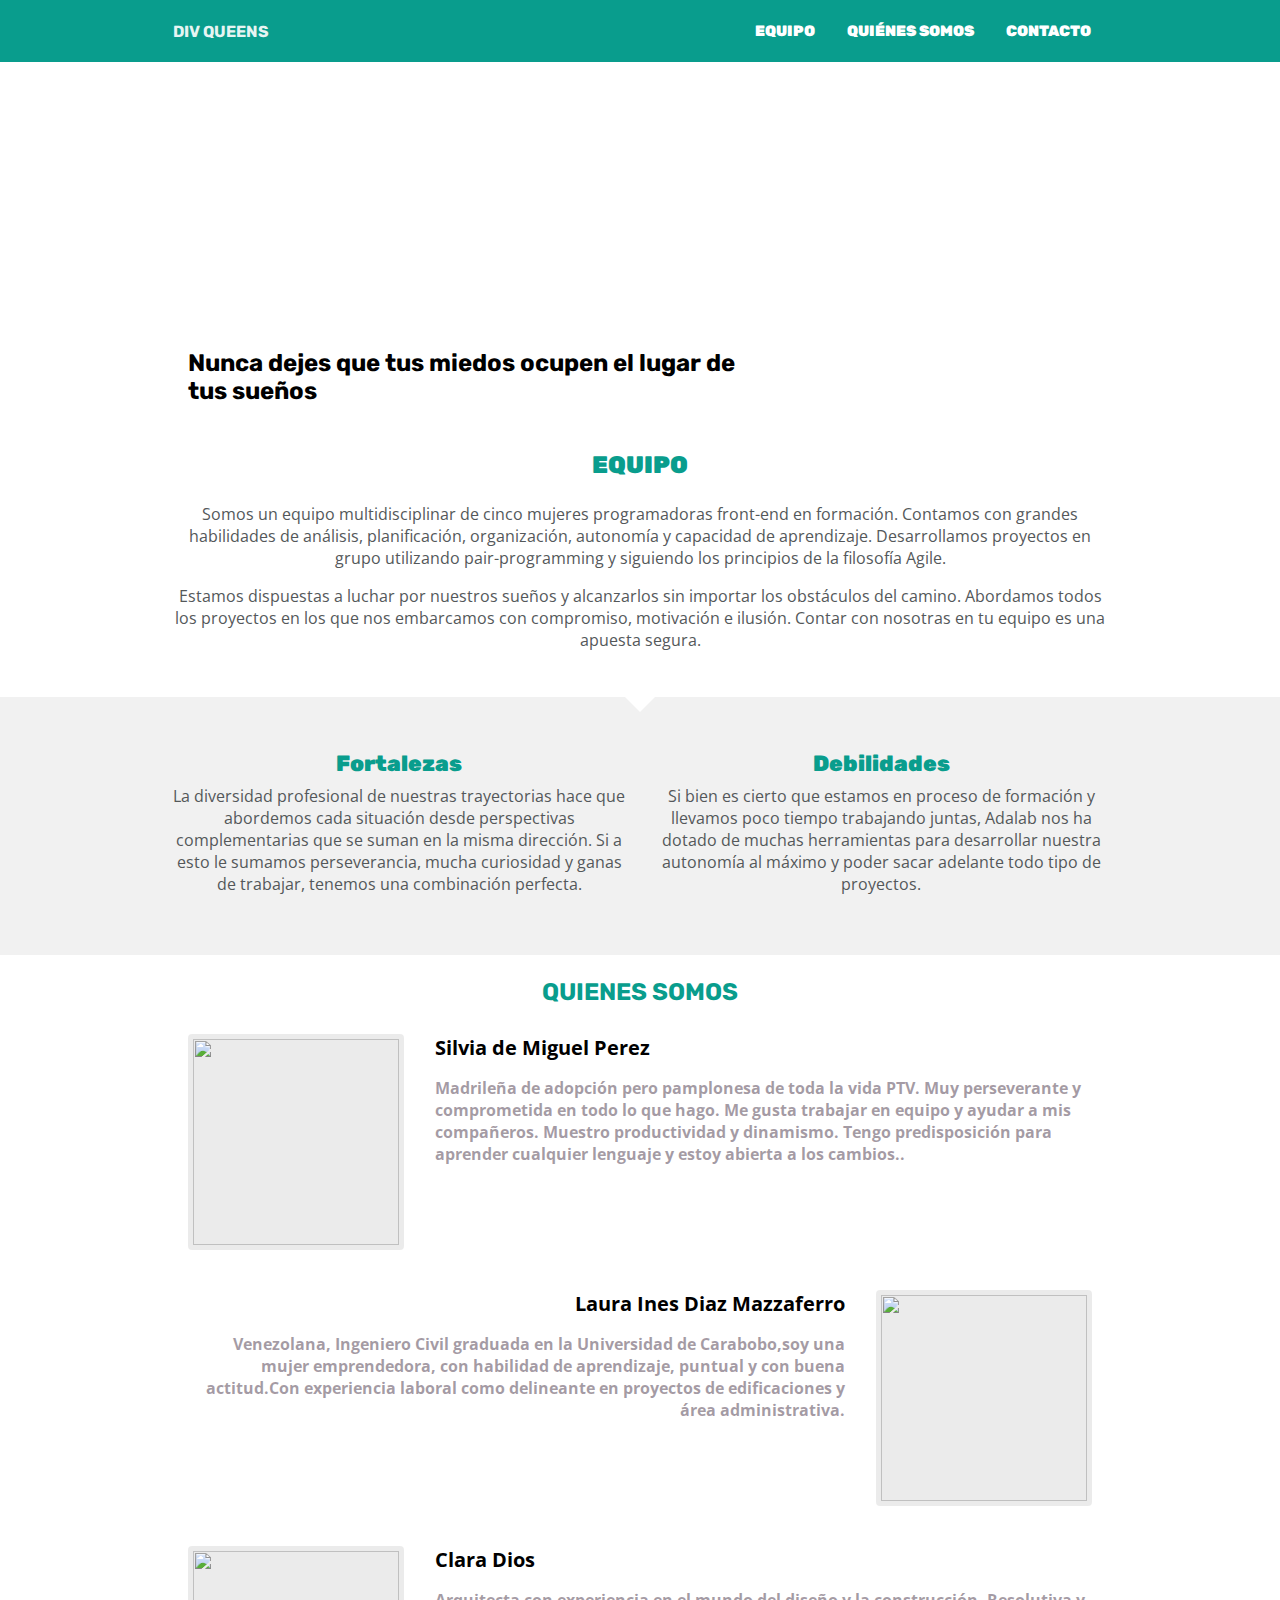
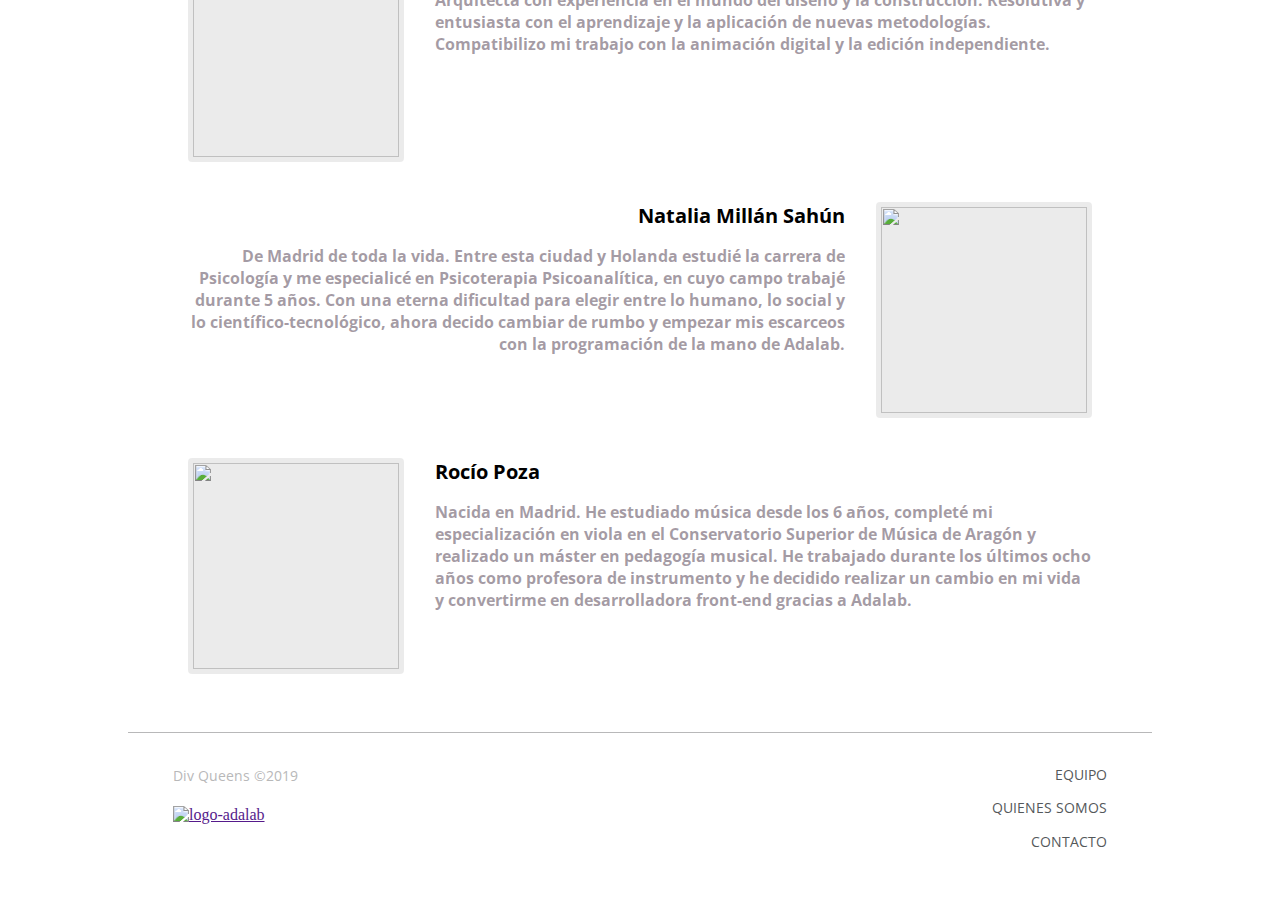
==== commit 7432d148: "build footer css for tablet format" ====
--- a/index.html
+++ b/index.html
@@ -211,8 +211,8 @@
     </main>
 </body>
 
-<footer>
-    <div class="footer">
+<footer class="footer">
+    <div class="page__wrapper">
         <div class="footer-title">
             <p>Div Queens &copy;2019</p>
         </div>
--- a/css/section2-style.css
+++ b/css/section2-style.css
@@ -3,6 +3,7 @@
     justify-content: center;
 }
 #who {
+    font-size:24px;
     line-height: 45px;
     text-align: center;
     color: #099d8d;
@@ -72,11 +73,6 @@
     color: #099d8d;
 }
 
-.page__wrapper {
-    width: 290px;
-    border-color: black solid 2px;
-    margin: auto;
-}
 
 /*para tablet*/
 
@@ -88,11 +84,6 @@
         font-family: 'Open Sans', sans-serif;
         font-size: 16px;
         color: #5458;
-    }
-    .page__wrapper {
-        width: 678px;
-        border-color: black solid 2px;
-        margin: auto;
     }
     .who-image {
         width: 206px;
@@ -136,14 +127,5 @@
             justify-content: flex-start;
         }
     }*/
-    /*para equipo*/
-    @media all and (min-width:1200px){
-        .page__wrapper {
-            width: 100%;
-            margin-right: 138px;
-            margin-left: 138px;
-
-
-    }
 
 }--- a/css/footer-style.css
+++ b/css/footer-style.css
@@ -11,13 +11,14 @@
     width: 100%;
     margin-top: 30px;
 }
-.footer{
+.footer .page__wrapper{
     width: 100%;
     text-align: center;
     border-top: 1px solid #b8b8b9;  
 }
 .navegator-footer-menu{
     padding: 0px;
+    font-weight:700px;
 }
 .limenufooter{
     text-decoration: none;
@@ -26,6 +27,7 @@
     line-height: 1.43px;
     font-family:'Open Sans', sans-serif;
     text-transform: uppercase;
+    font-weight:600px;
 }
 .container-logo{
     width: 100%;
@@ -42,3 +44,40 @@
     height: 100%; 
 }
 /*-----------*/
+@media all and (min-width:768px){
+
+ .footer .page__wrapper{
+     position:relative;
+     text-align:none;
+ }   
+ .navegator-footer{
+     position:absolute;
+     right:0;
+     top:0;
+     padding-right:45px;
+     padding-top:25px;
+ }
+.navegator-footer-menu{
+    text-align:right;
+    margin:0;
+    height:100px;
+    display:flex;
+    flex-direction:column;
+    justify-content:space-around;
+ }
+.footer-title{
+    text-align:left;
+    padding-top:28px;
+    margin:0;
+    padding-bottom:15px;
+ }
+.container-logo{
+    text-align: left;
+    padding-bottom: 58px; 
+ }
+.limenufooter{
+    padding-bottom:58px;
+
+}
+
+}
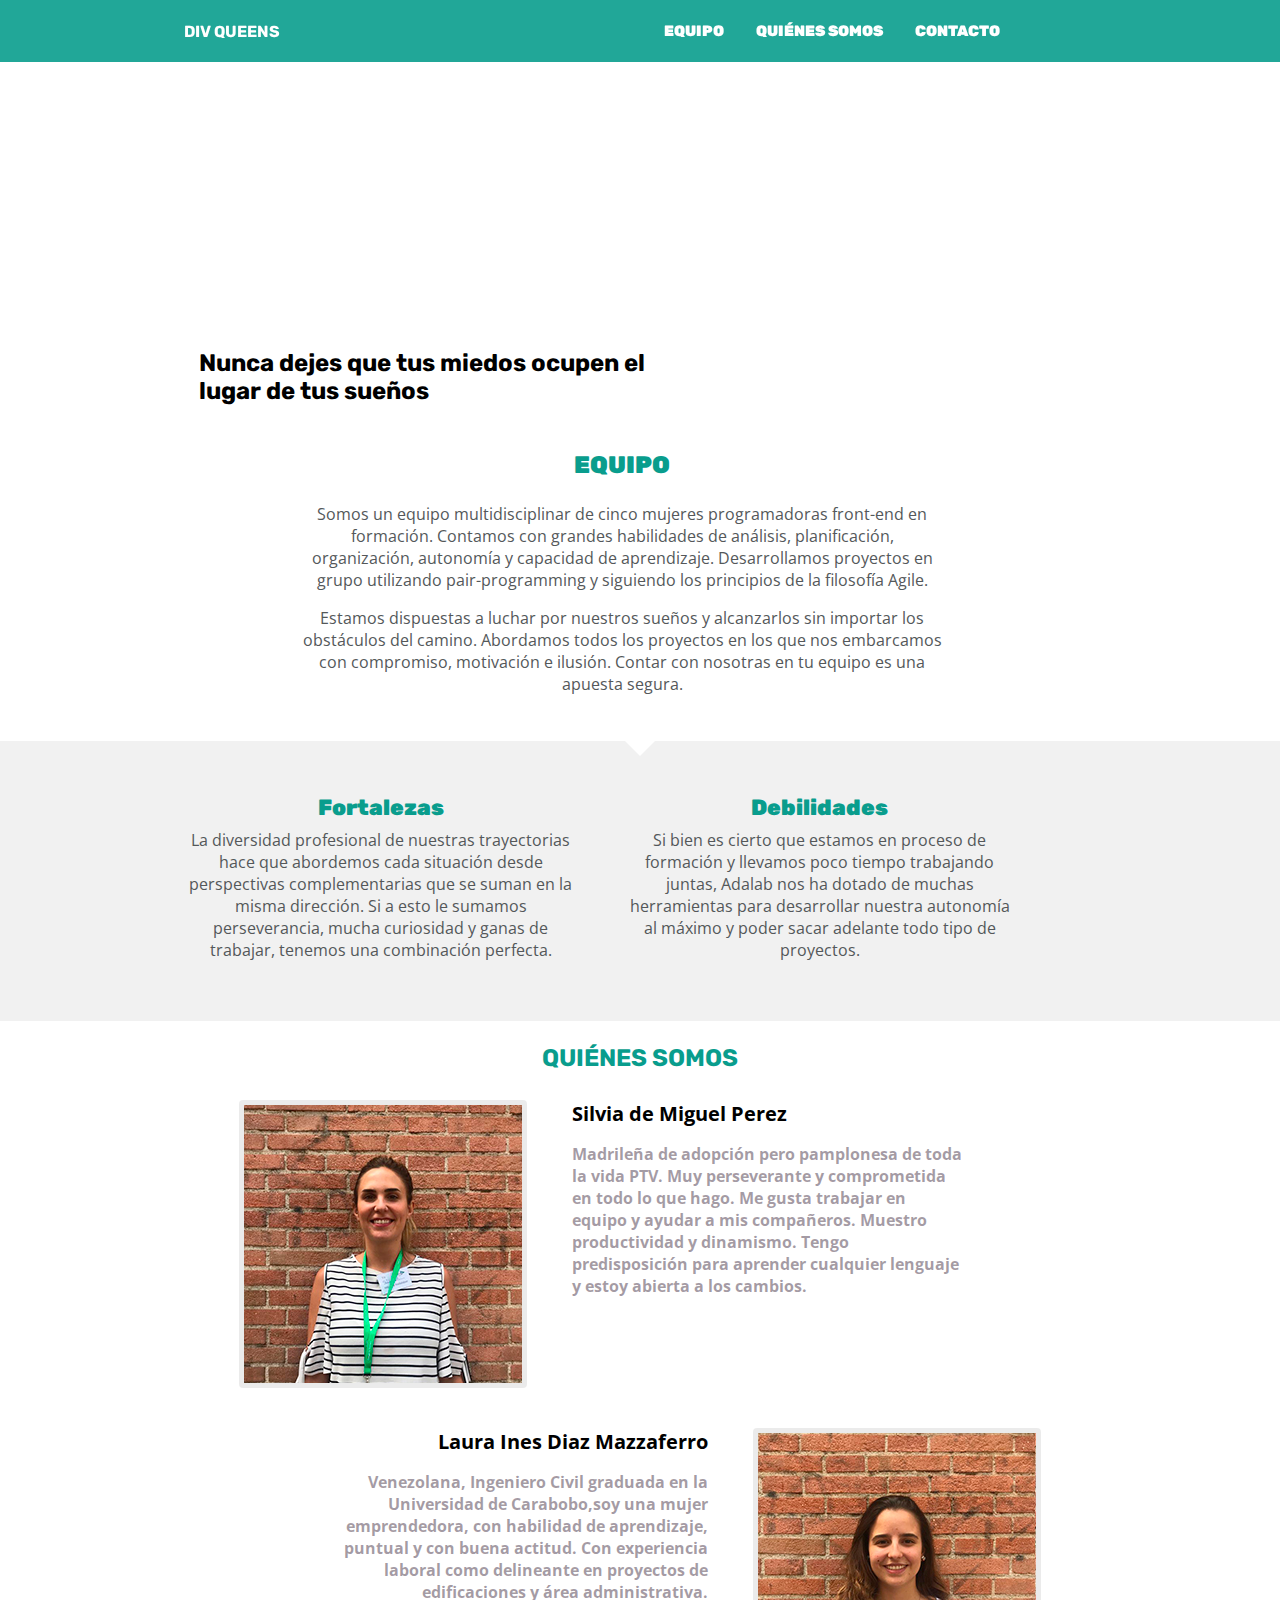
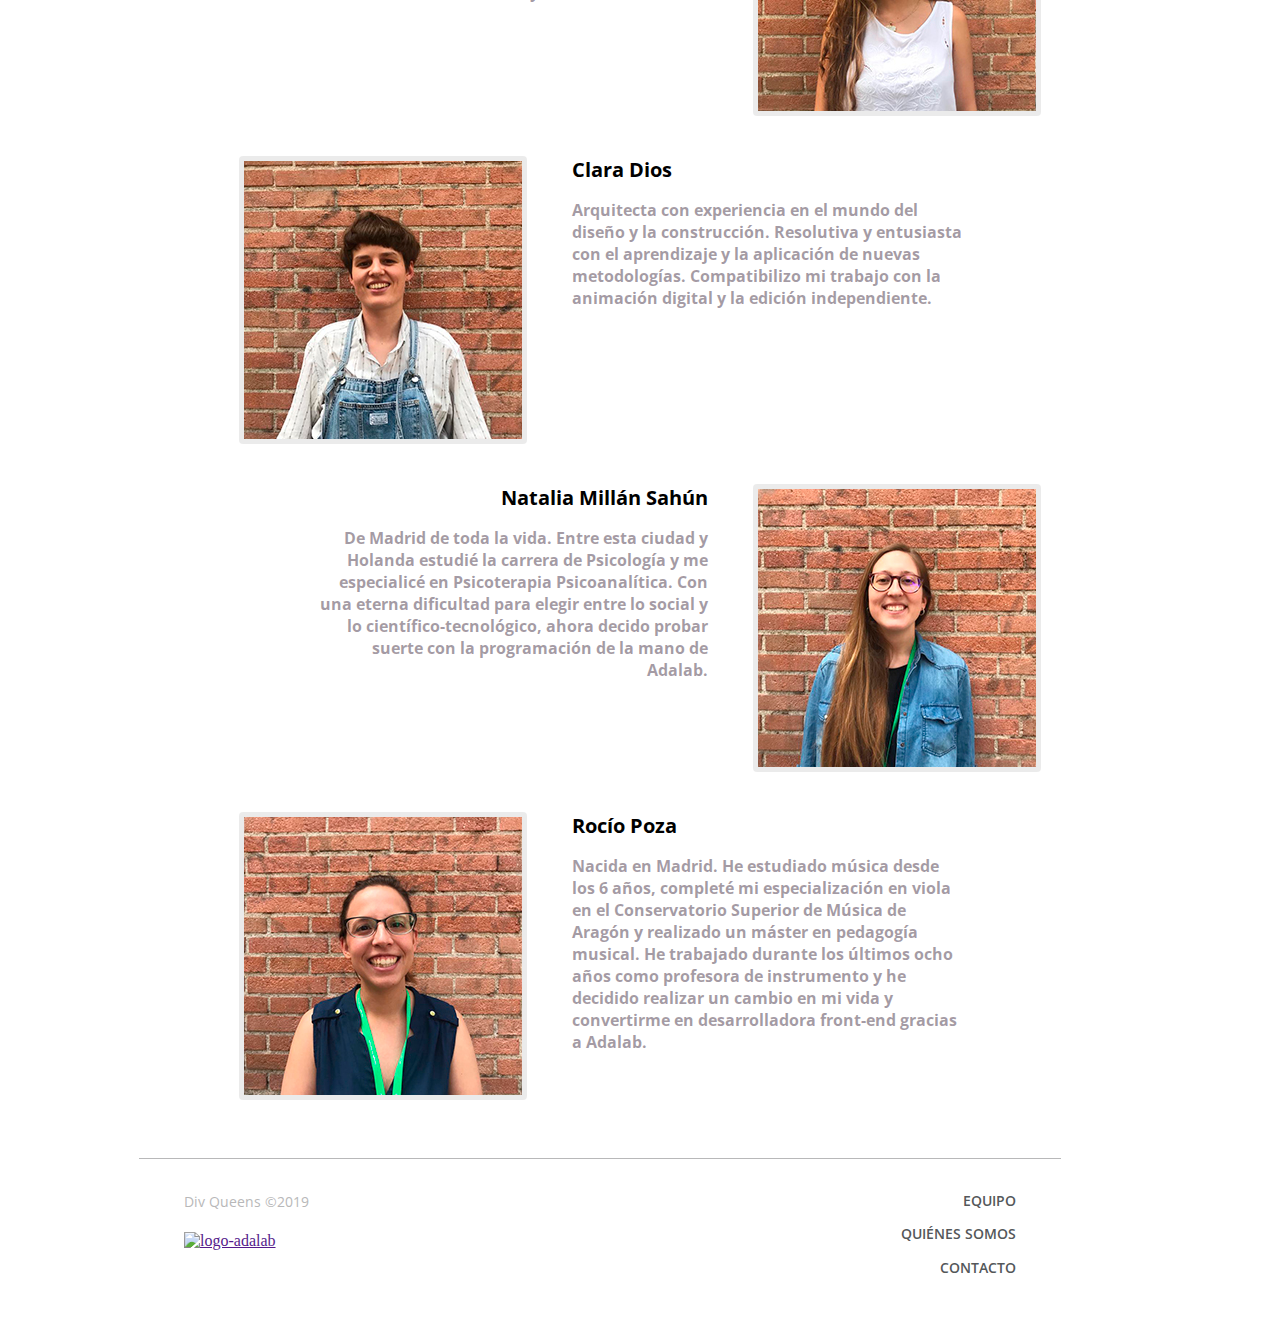
==== commit 49632cb9: "header hero team and who responsive" ====
--- a/index.html
+++ b/index.html
@@ -50,8 +50,8 @@
         <section>
             <div class="page__wrapper section1-container">
                 <div class="section1-cousin">
-                    <h3 class="section1-title"><span id="team"></span> EQUIPO</h3>
-                    <div class="section1-paragraph">
+                    <h3 class="section1-title"><span id="team" class="anchor-nav"></span>EQUIPO</h3>
+                    <div class="section1-paragraph section1-paragraph-team">
                         <p>
                             Somos un equipo multidisciplinar de cinco mujeres programadoras front-end en formación.
                             Contamos con grandes habilidades de análisis, planificación, organización, autonomía y
@@ -90,7 +90,7 @@
         </aside>
         <section class="who">
             <div class="page__wrapper">
-                <h3 id="who"><span id="who__link"></span>Quienes somos<h3>
+                <h3 id="who"><span id="who__link" class="anchor-nav"></span>Quiénes somos<h3>
                     <ul class="who-list">
                         <li class="who-list-elemento">
                             <div class="who-image">
@@ -101,7 +101,7 @@
                                     <p>Madrileña de adopción pero pamplonesa de toda la vida PTV. Muy perseverante y comprometida en
                                         todo lo que hago. Me gusta trabajar en equipo y ayudar a mis compañeros. Muestro
                                         productividad y dinamismo. Tengo predisposición para aprender cualquier lenguaje y estoy
-                                        abierta a los cambios..</p>
+                                        abierta a los cambios.</p>
                                     <div>
                                         <ul class="who-list-navegator">
                                             <li class="li-navegator"><a href="https://twitter.com/silviademiguel7"><i class="fab fa-twitter"></i></a></li>
@@ -122,7 +122,7 @@
                             </div>
                             <div class="description">
                                     <h5>Laura Ines Diaz Mazzaferro</h5>
-                                    <p>Venezolana, Ingeniero Civil graduada en la Universidad de Carabobo,soy una mujer emprendedora, con habilidad de aprendizaje, puntual y con buena actitud.Con experiencia laboral como delineante en proyectos de edificaciones y área administrativa.</p>
+                                    <p>Venezolana, Ingeniero Civil graduada en la Universidad de Carabobo,soy una mujer emprendedora, con habilidad de aprendizaje, puntual y con buena actitud. Con experiencia laboral como delineante en proyectos de edificaciones y área administrativa.</p>
                                     <div>
                                         <ul class="who-list-navegator">
                                             <li class="li-navegator"><a href="https://twitter.com/LauDMazzaferro"><i class="fab fa-twitter"></i></a></li>
@@ -165,8 +165,8 @@
 
                             <div class="description">
                                     <h5>Natalia Millán Sahún</h5>
-                                    <p>De Madrid de toda la vida. Entre esta ciudad y Holanda estudié la carrera de Psicología y me especialicé en Psicoterapia Psicoanalítica, en cuyo campo trabajé durante 5 años.
-                                            Con una eterna dificultad para elegir entre lo humano, lo social y lo científico-tecnológico, ahora decido cambiar de rumbo y empezar mis escarceos con la programación de la mano de Adalab.</p>
+                                    <p>De Madrid de toda la vida. Entre esta ciudad y Holanda estudié la carrera de Psicología y me especialicé en Psicoterapia Psicoanalítica.
+                                            Con una eterna dificultad para elegir entre lo social y lo científico-tecnológico, ahora decido probar suerte con la programación de la mano de Adalab.</p>
                                     <div>
                                         <ul class="who-list-navegator">
                                             <li class="li-navegator"><a href="https://twitter.com/neintaki"><i class="fab fa-twitter"></i></a></li>
@@ -193,7 +193,7 @@
                                             <ul class="who-list-navegator">
                                                 <li class="li-navegator"><a href="https://twiter.com/TrPoza?s=09"><i class="fab fa-twitter"></i></a></li>
                                                 <li class="li-navegator"><i class="fas fa-circle small"></i></li>
-                                                <li class="li-navegator"><a href=""><i class="fab fa-linkedin-in"></i></a></li>
+                                                <li class="li-navegator"><a href="https://www.linkedin.com/in/roc%C3%ADo-poza-tejeda-b3b38218a/"><i class="fab fa-linkedin-in"></i></a></li>
                                                 <li class="li-navegator"><i class="fas fa-circle small"></i></li>
                                                 <li class="li-navegator"><a href=" https://github.com/PozaTR"><i class="fab fa-github-alt"></i></a></li>
                                                 <li class="li-navegator"><i class="fas fa-circle small"></i></li>
@@ -204,8 +204,8 @@
                                 </div>
                                 
                 </ul>
-    
-            </div>
+        
+                </div>
     
         </section>
     </main>
@@ -220,7 +220,7 @@
         <nav class="navegator-footer">
             <ul class="navegator-footer-menu">
                 <li><a class="limenufooter" href="#team">Equipo</a></li>
-                <li><a class="limenufooter" href="#who">Quienes somos</a></li>
+                <li><a class="limenufooter" href="#who">Quiénes somos</a></li>
                 <li><a class="limenufooter" href="#contact">Contacto</a></li>
             </ul>
         </nav>
--- a/css/main.css
+++ b/css/main.css
@@ -12,4 +12,11 @@
      .page__wrapper {
          padding:0 45px;
      }
+ }
+
+ @media all and (min-width:1200px) {
+    .page__wrapper{
+        max-width: 922px;
+        margin: 0 139px;
+     }
  }--- a/css/header-style.css
+++ b/css/header-style.css
@@ -10,7 +10,7 @@
     width:100%;
     position:fixed;
     z-index:1;
-    background-color: #099d8d;  
+    background-color: rgba(9,157,141,0.9);  
 }
 
 .header__title-link {
@@ -19,7 +19,6 @@
 }
 
 .header-title {
-    opacity:0.9;
     font-size:16px;
     margin:0px;
     padding:15px; /*poner como porcentaje*/
@@ -30,7 +29,7 @@
     align-items:center;  
 }
 .header-nav {
-    background-color: rgba(20, 217, 196, 0.9);
+    background-color: rgba(20, 217, 196, 0.6);
     margin:0 -15px;
     padding:8px 15px;
 }
@@ -49,7 +48,9 @@
     text-decoration:none;
     color:inherit;
     text-transform: uppercase;
-    }
+    padding: 6px 0;
+    display: inline-block;
+}
     
 @media all and (min-width:768px){
     .header-title{
@@ -61,9 +62,6 @@
         justify-content: space-between;
         align-items:center;
         width: 100vw;
-    
-        /*no sabamos cambiar el alto*/
-        
     }
     .header-nav{      
         height:46px;
@@ -76,4 +74,12 @@
     .menu-element{
         margin:0 16px;
     }
-}+}
+/*hace falta un arreglo en el margen derecho del header.nav
+@media all and (min-width:1200px){
+    .header.nav{
+
+    }
+}
+*/
+    --- a/css/section1-style.css
+++ b/css/section1-style.css
@@ -19,7 +19,7 @@
     text-align:center;
     margin-top:0;
 }
-#team{
+.anchor-nav{
     position:absolute;
     top:-100px;
 }
@@ -65,8 +65,9 @@
         padding-top:30px;
     }
     .section1-title{
-        position:relative;}
-    #team{
+        position:relative;
+    }
+    .anchor-nav{
         position:absolute;
         top:-90px;
     }
@@ -86,4 +87,22 @@
     .aside-d {
         padding-left: 15px;
     }
+}
+
+@media all and (min-width:1200px) {
+    .section1-container {
+        margin: 0 161px;
+    }
+    .section1-paragraph-team{
+        margin:8px 94px;
+    }
+    .aside {
+        width: 50%;
+    }
+    .aside-f {
+        padding-right: 23px;
+    }
+    .aside-d {
+        padding-left: 23px;
+    }
 }--- a/css/section2-style.css
+++ b/css/section2-style.css
@@ -10,6 +10,7 @@
     text-transform: uppercase;
     font-family: 'Rubik', sans-serif;
     margin: 15px;
+    position: relative;
 }
 
 .imagen {
@@ -77,9 +78,12 @@
 /*para tablet*/
 
 @media all and (min-width:768px) {
+    #who .anchor-nav {
+        top: -78px;
+    }
     .who-list-elemento {
         display: flex;
-        /*añadimos elemenos flex*/
+        /*añadimos elementos flex*/
         margin: 0px 15px 40px 15px;
         font-family: 'Open Sans', sans-serif;
         font-size: 16px;
@@ -120,12 +124,30 @@
         margin-left: 0px;
         text-align: right;
     }
-    
-    /*para tablet
-    @media all and (min-width:1200px) {
-        .who-list-elemento{
-            justify-content: flex-start;
-        }
-    }*/
+}
 
+@media all and (min-width:1200px) {
+    .who-image {
+        width: 278px;
+        height: 278px;
+    }
+    .imagen {
+        width: 278px;
+        height: 278px;
+    }
+    .description{
+        margin-left:45px;
+    }
+    .who-list-elemento{
+        justify-content: flex-start;
+    }
+    .who-list-elemento:nth-child(even){
+        margin-left: 94px;
+    }
+    .who-list-elemento:nth-child(odd){
+        margin-right: 94px;
+   }
+   .who-list .who-list-elemento:nth-child(even) .description {
+       margin-right: 45px;
+   }
 }--- a/css/footer-style.css
+++ b/css/footer-style.css
@@ -18,7 +18,7 @@
 }
 .navegator-footer-menu{
     padding: 0px;
-    font-weight:700px;
+    font-weight:600;
 }
 .limenufooter{
     text-decoration: none;
@@ -74,10 +74,9 @@
 .container-logo{
     text-align: left;
     padding-bottom: 58px; 
- }
+    }
 .limenufooter{
     padding-bottom:58px;
-
+    }
 }
 
-}
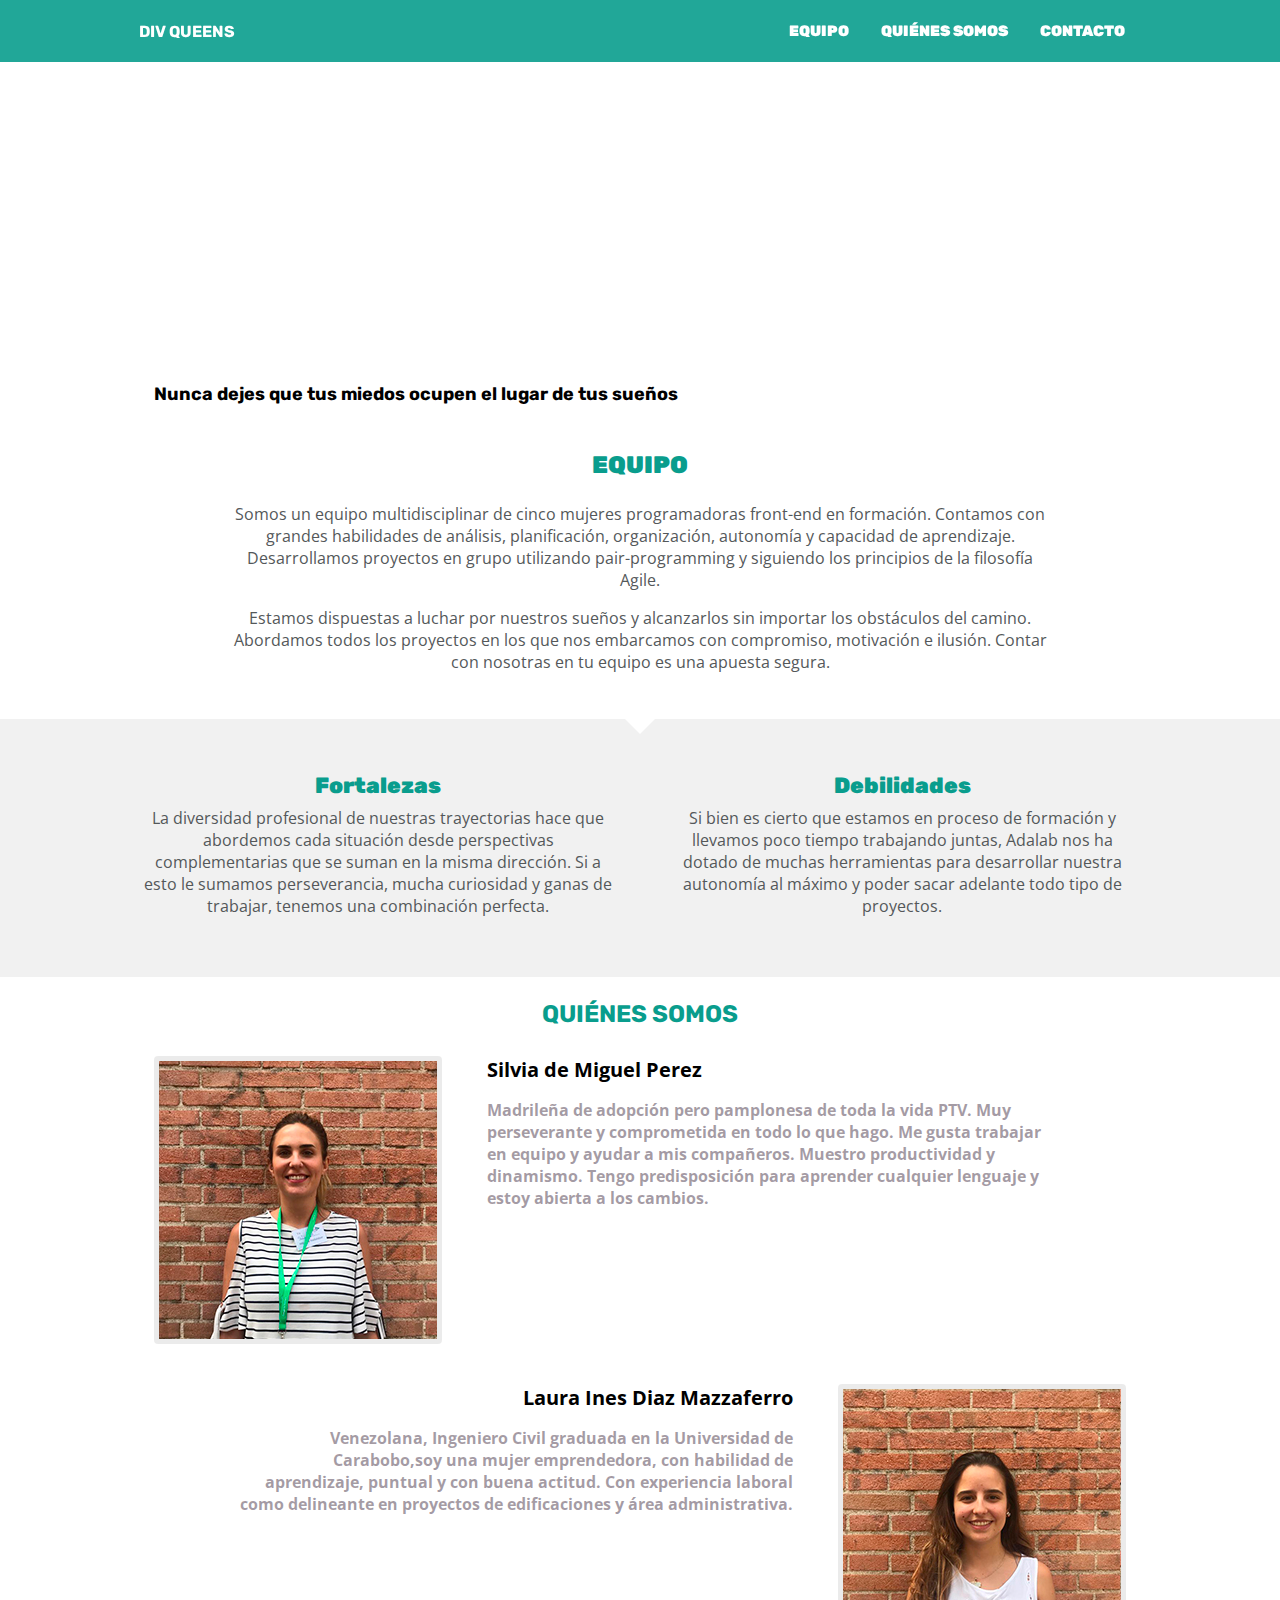
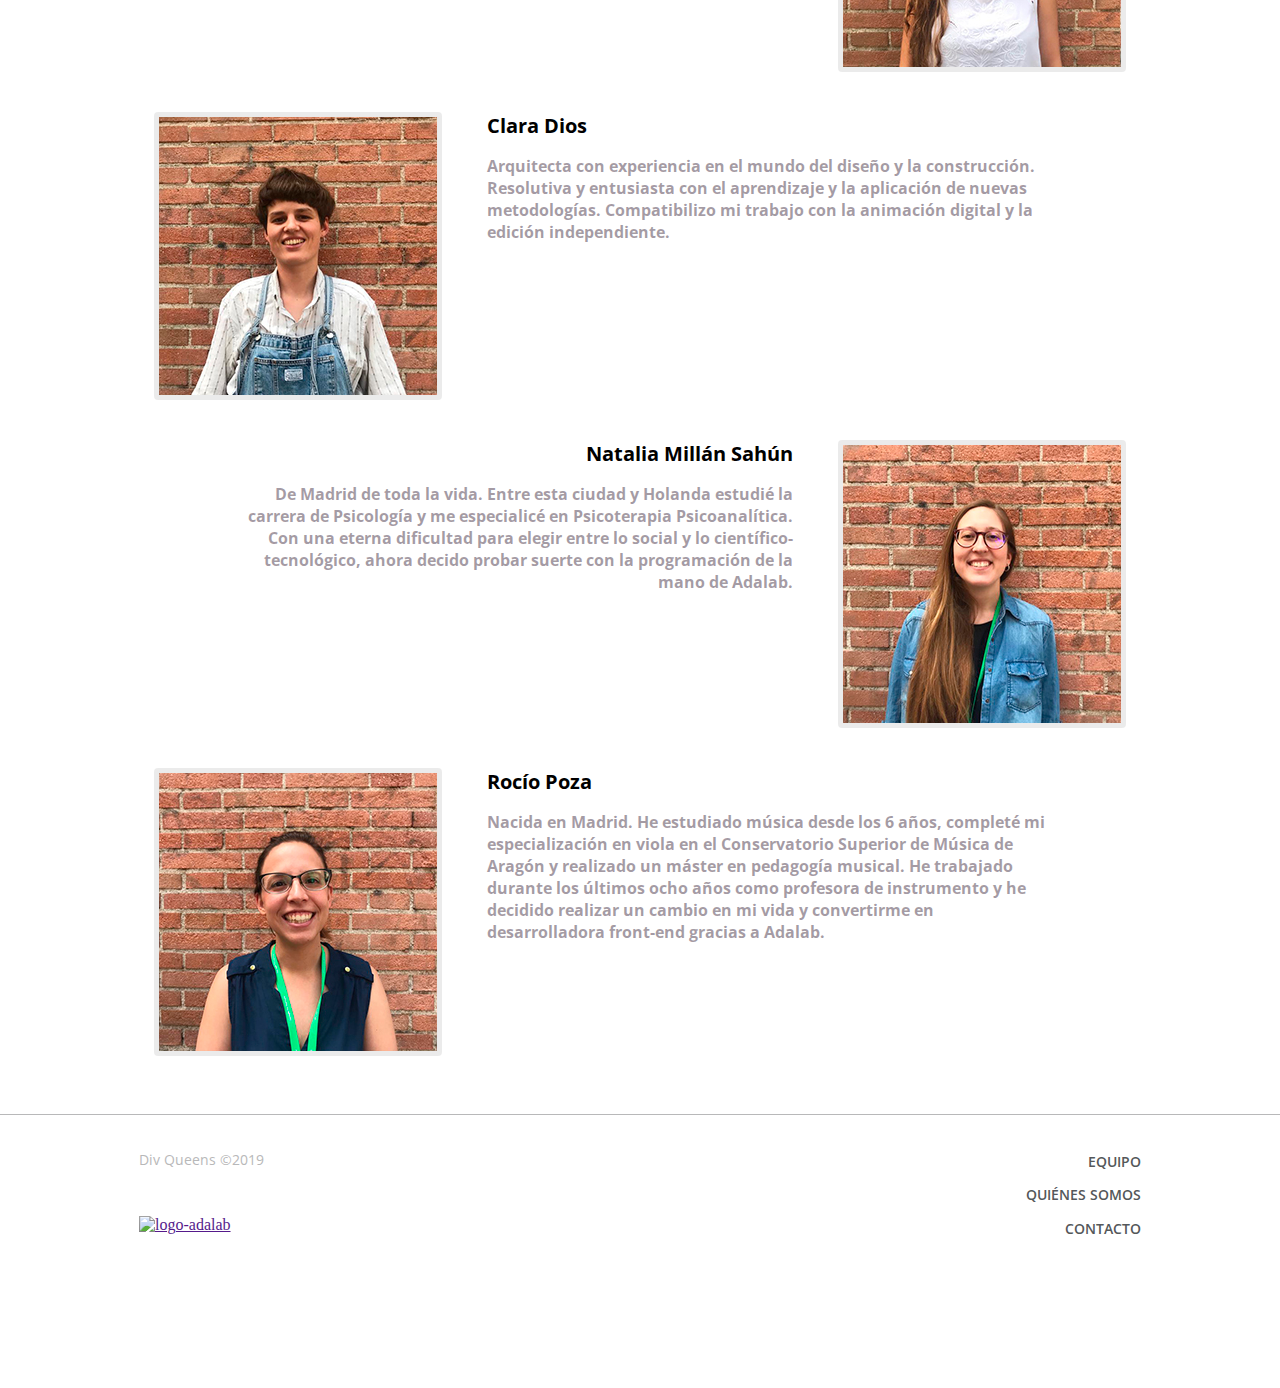
==== commit d694d9d7: "Solution wrapper and change footer" ====
--- a/index.html
+++ b/index.html
@@ -212,7 +212,8 @@
 </body>
 
 <footer class="footer">
-    <div class="page__wrapper">
+    <div class="page__wrapper" >
+        <div class="footer-desk">
         <div class="footer-title">
             <p>Div Queens &copy;2019</p>
         </div>
@@ -229,4 +230,5 @@
             </a>
         </div>
     </div>
+    </div>
 </footer>--- a/css/main.css
+++ b/css/main.css
@@ -3,20 +3,23 @@
     padding:0px;
 }
 .page__wrapper{
-    max-width: 1024px;
+    
+    width: 100%; /*pongo el 100 silvia*/
     padding:0 15px;
     margin:auto;
     box-sizing:border-box;
  }
  @media all and (min-width:768px) {
      .page__wrapper {
-         padding:0 45px;
+        max-width: 768px; /*pongo el 100 silvia*/
+        padding:0 45px;
      }
  }
 
  @media all and (min-width:1200px) {
     .page__wrapper{
-        max-width: 922px;
-        margin: 0 139px;
+        max-width: 1500px; /*pongo el 100 silvia*/
+        /*max-width: 922px;*/
+        padding: 0 139px;
      }
  }--- a/css/hero-style.css
+++ b/css/hero-style.css
@@ -21,8 +21,8 @@
     text-align:center;
     padding:14px 15px 16px;
     transform:translateY(50%);
-    /*font-size:10px; mirar tamaño de fuente del lema*/
-}
+    font-size:18px; }
+    
 @media all and (min-width:768px) {
   .hero-image .page__wrapper {
     justify-content:flex-start;
--- a/css/section1-style.css
+++ b/css/section1-style.css
@@ -90,9 +90,9 @@
 }
 
 @media all and (min-width:1200px) {
-    .section1-container {
+    /*.section1-container {
         margin: 0 161px;
-    }
+    }*/
     .section1-paragraph-team{
         margin:8px 94px;
     }
--- a/css/footer-style.css
+++ b/css/footer-style.css
@@ -11,10 +11,13 @@
     width: 100%;
     margin-top: 30px;
 }
-.footer .page__wrapper{
+/*.footer .page__wrapper{
     width: 100%;
     text-align: center;
-    border-top: 1px solid #b8b8b9;  
+}*/
+.footer{
+    border-top: 1px solid #b8b8b9;
+    text-align: center;
 }
 .navegator-footer-menu{
     padding: 0px;
@@ -46,19 +49,32 @@
 /*-----------*/
 @media all and (min-width:768px){
 
- .footer .page__wrapper{
-     position:relative;
+ /*.footer .page__wrapper{
+    
      text-align:none;
- }   
+ } */  
+ .footer{
+text-align: justify;
+}
+ .footer-desk{
+     display: flex;
+     flex-direction: column;
+     justify-content: flex-start;
+     padding: 30px 0;
+ }
  .navegator-footer{
-     position:absolute;
-     right:0;
-     top:0;
-     padding-right:45px;
-     padding-top:25px;
+    
+     /**right:0;
+     top:0;*/
+     align-self: flex-end;
+     /*padding-right:45px;*/
+     /*padding-top:25px;*/
+     height: 90px;
+     width: 394px;
  }
 .navegator-footer-menu{
     text-align:right;
+    transform: translate(0px,-20px);
     margin:0;
     height:100px;
     display:flex;
@@ -67,16 +83,21 @@
  }
 .footer-title{
     text-align:left;
-    padding-top:28px;
+    /*padding-top:28px;*/
     margin:0;
-    padding-bottom:15px;
+    height: 20px;
+    /*padding-bottom:15px;*/
  }
 .container-logo{
     text-align: left;
     padding-bottom: 58px; 
+    order:2;
+    width: 115px;
+    height: 45px;
+    transform: translate(0px,-39px);
+   
     }
 .limenufooter{
     padding-bottom:58px;
     }
 }
-
